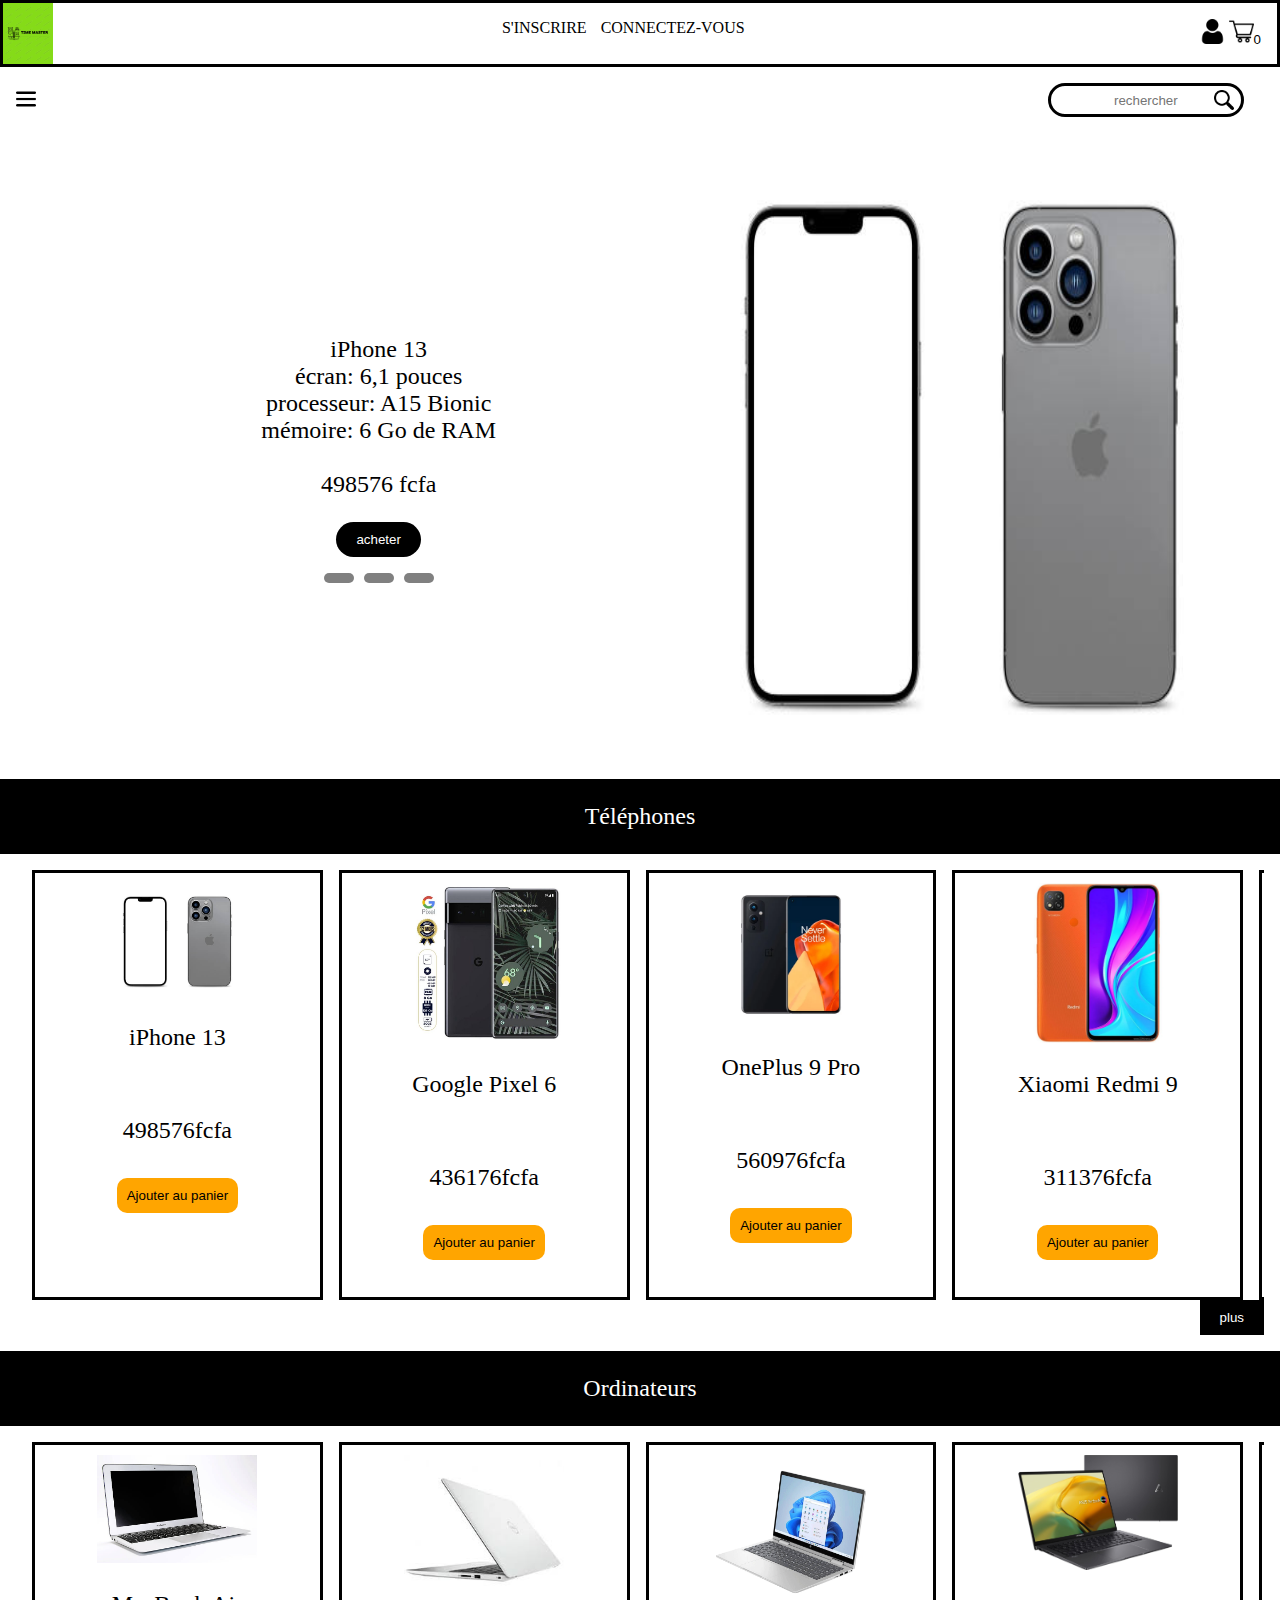
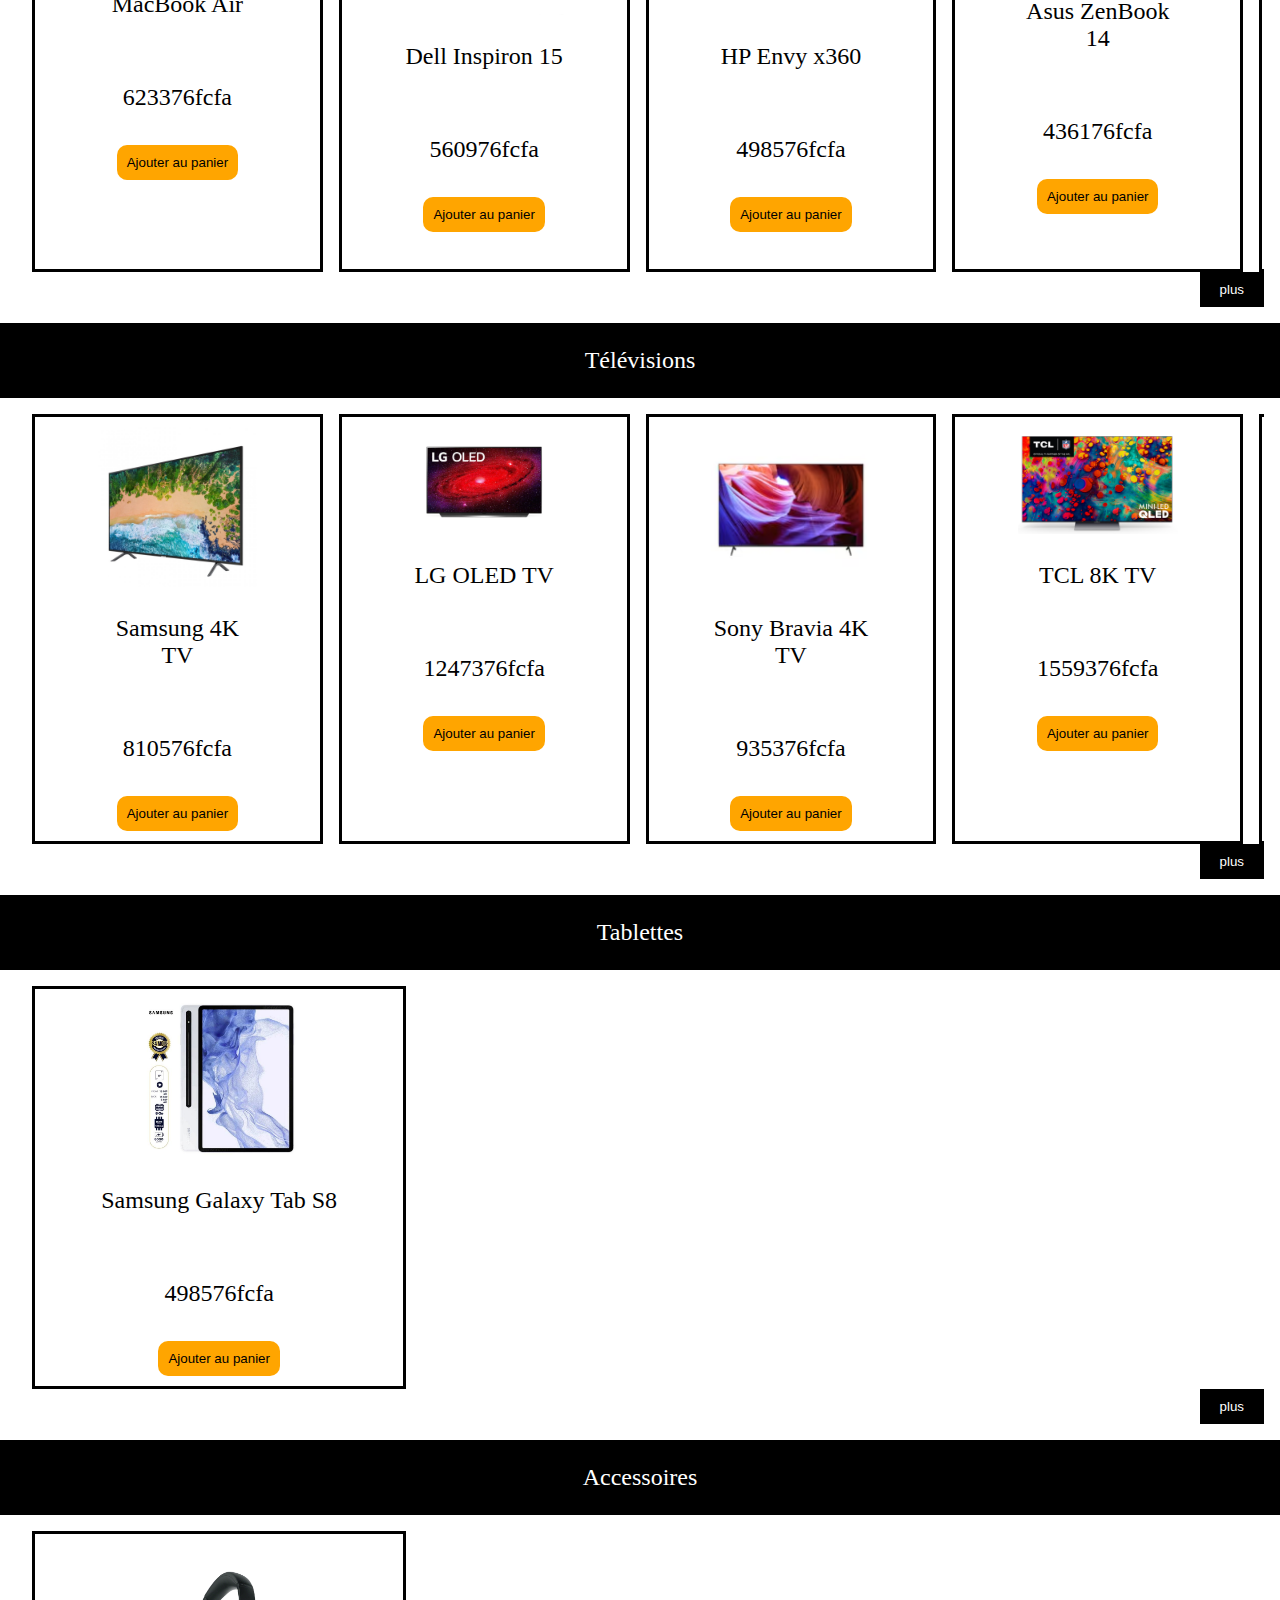
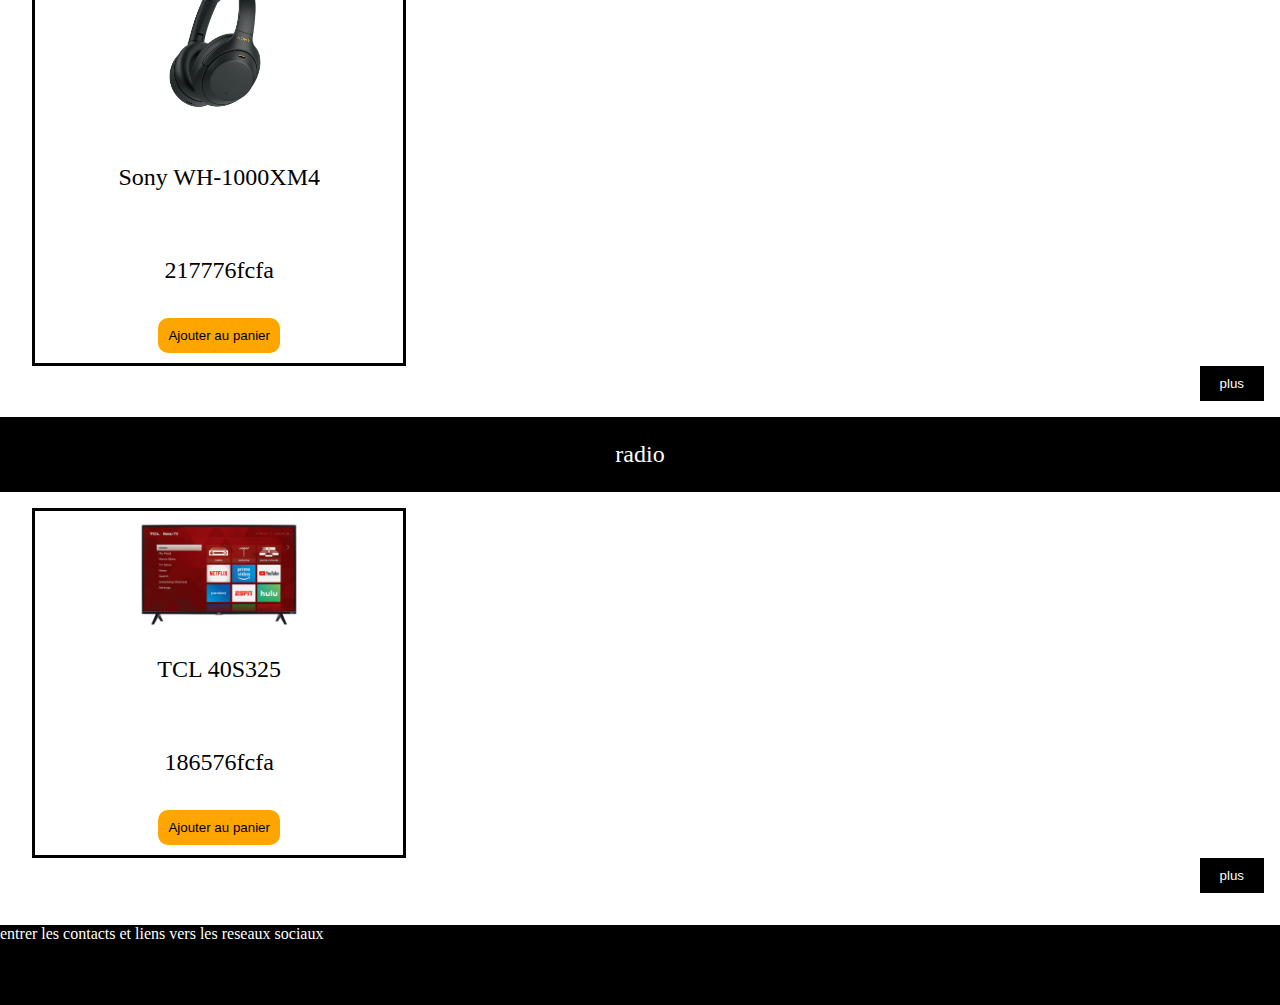
==== index.html @ 506ebc3c "initial" ====
<!DOCTYPE html>
<html lang="fr">
<head>
    <meta charset="UTF-8">
    <meta name="viewport" content="width=device-width, initial-scale=1.0">
     
    <link rel="stylesheet" href="style.css">
    <link rel="shortcut icon" href="/image/icon/petit logo.png" type="image/x-icon">
    
    <title>Accueil</title>

</head>
<body>
    <header>
        <span><a href="index.html"><img src="image/icon/petit logo.png" alt="logo"></a></span>
        <div><a href="page d'inscription/pagedinscription.html">S'INSCRIRE</a>
              <a href="page de connexion/connexion.html">CONNECTEZ-VOUS</a>
             <div id="user-data"></div>  
        </div>
        <div>
             <button onclick="login()"><img src="/image/icon/utilisateur.png" alt="user"></button>
             <button ><img src="/image/icon/panier.png" alt="panier"><span id="panier"></span></button>
        </div>
    </header>
    <main>
        <div class="tri">
        <button><img src="/image/icon/menu.png" alt="menu" onclick="fillMenu()" id="menu-icon"></button>
        <div class="barreDeRecherche"><input type="text" placeholder="rechercher"  id="rechercher"><img src="image/icon/loupe.png" alt="rechercher" onclick="ResultatRecherche()"></div>
      </div>
        <div class="menu" id="menu">
           <!-- <ul>
            <li></li>
           </ul> -->
        </div>
       
        <div  id="best-product">
          <div id="product">
            <span id="description"></span>
            <!-- <p>nom<br>description<br><span class="prix">prix</span></p> -->
            <button class="acheter">acheter</button>
            <div class="nav-button"><button class="change" id="2"></button><button class="change" id="0"></button><button class="change" id="1"></button></div>
          </div>
          <!-- <div class="image">
               
          </div>  -->
        </div>
        <div class="categorie" id="categorie">
            <!-- <p>categorie1</p>
          <div class="categoriei">
           <div class="produits">
            <div class="produit"><p>nom <br>prix</p></div>
            <div class="produit"><p>nom <br>prix</p></div>
            <div class="produit"><p>nom <br>prix</p></div>
            <div class="produit"><p>nom <br>prix</p></div>
           </div>
            <button class="plus">plus</button>
          </div> -->
        </div>
        <footer>
            entrer les contacts et liens vers les reseaux sociaux
        </footer>
    </main>
    <script src="script.js"></script>
</body>
</html>
---- style.css ----
*{
    padding: 0;
    margin: 0;
    box-sizing: border-box;
}

header{
    display: flex;
    flex-direction: row;
    justify-content: space-between;
    border: black solid;
    /* padding: 1em; */
}
header img{
    width: 50px;
    height: 100%;
}
header div{
    padding: 1em;
}
header div button img{
    width: 25px;
}
header div button{
    background-color: white;
    border: none;
}
header div a{
    padding-left: 10px;
    color: black;
    text-decoration: none;
}
.tri{
    display: flex;
    justify-content: space-between;
    padding: 1em;
}
.tri input{
    border: black solid; 
    border-radius: 50px ;
    padding: 0.5em;
    text-align: center;
}
 
.tri button img{
    width: 20px;
}
.tri button{
    background-color: white;
    border: none;
}
#user-data{
    font-size: 12px;
    font-weight: bold;
    display: none;
    border: black solid;
    border-radius: 20px;
    background-color: white;
    position: absolute;
    right: 70px;
    z-index: 1;
    padding: 10px;
}
#user-data span{
  padding: 0 10px;
}
.barreDeRecherche{
 
  border-radius: 50px;
}
.barreDeRecherche img{
    width: 20px;
   position: relative;
   top: 5px;
   right: 30px;
}
.menu{
    background-color: white; 
    position: absolute;
    padding: 0.5em 1em;
    border: black solid;
    width: 15em;
     z-index: 1; 
    display: none; 
}
li{
    padding: 0.5em 0;
    border-bottom:black solid ;
    list-style: none;
}
li button{
    border: none;
    background-color: white;
}
#best-product{
    font-size: 1.5em;
    text-align: center;
    height: 70vh;
    display: flex;
    flex-direction: row;
    justify-content: right;
    align-items: center;
}
#best-product p{
  padding: 1em  ;
}

.acheter{
    border-radius: 20px;
    padding: 10px 20px;
    border: none;
    background-color: black;
    color: white;
}
#best-product .change{
    margin: 0 5px;
    padding: 5px 15px;
    border-radius: 20px;
    border: none;
    background-color: gray;
}
.image{
    width: 50%;
    margin-left: 5em;
}
.image img{
   height: 70vh;
   width: 100%;
}
.categorie{
    padding: 1em 0;
    text-align: center;
}
.categorie p{
    color: white;
    padding: 1em 0;
    background-color: black;
    font-size: 24px;
}
.produit p{
    color: black;
    background-color: white;
}
.categoriei{
    padding: 1em;
    text-align: right;
}
.produit{
    border: black solid;
    width: 30%;
   text-align: center;
  padding: 10px 5%;
   margin-left: 1em;
}
.produit button{
    padding: 10px; 
    border-radius: 10px;
    border: none;
    background-color: orange;
    margin-top: 10px;
}
.produit img{
    width: 10em;
}
.produits{
    display: flex;
    justify-content: space-between;
    overflow: hidden;
}
.plus{
    padding: 10px 20px;
    border: none;
    background-color: black;
    color: white;
}
footer{
    background-color: black ;
    color: white;
    height: 5em;
}
@media screen and (max-width:960px) {
    .produit{
        width: 100em;
        margin-left: 2em;
        margin-right: 0;
        padding: 5em 4em;
    }
    .produits{
        display: flex;
        justify-content: space-between;
        overflow: scroll;
    }
    #best-product{
        display: none;
    }
    #user-data{
        height: 10em;
        width: 20em;
        position: absolute;
        top: 50px;
        right: 0;
        z-index: 1;
        margin-right: 20px;
    }
    header{
        font-size: 10px;
    }
   
}
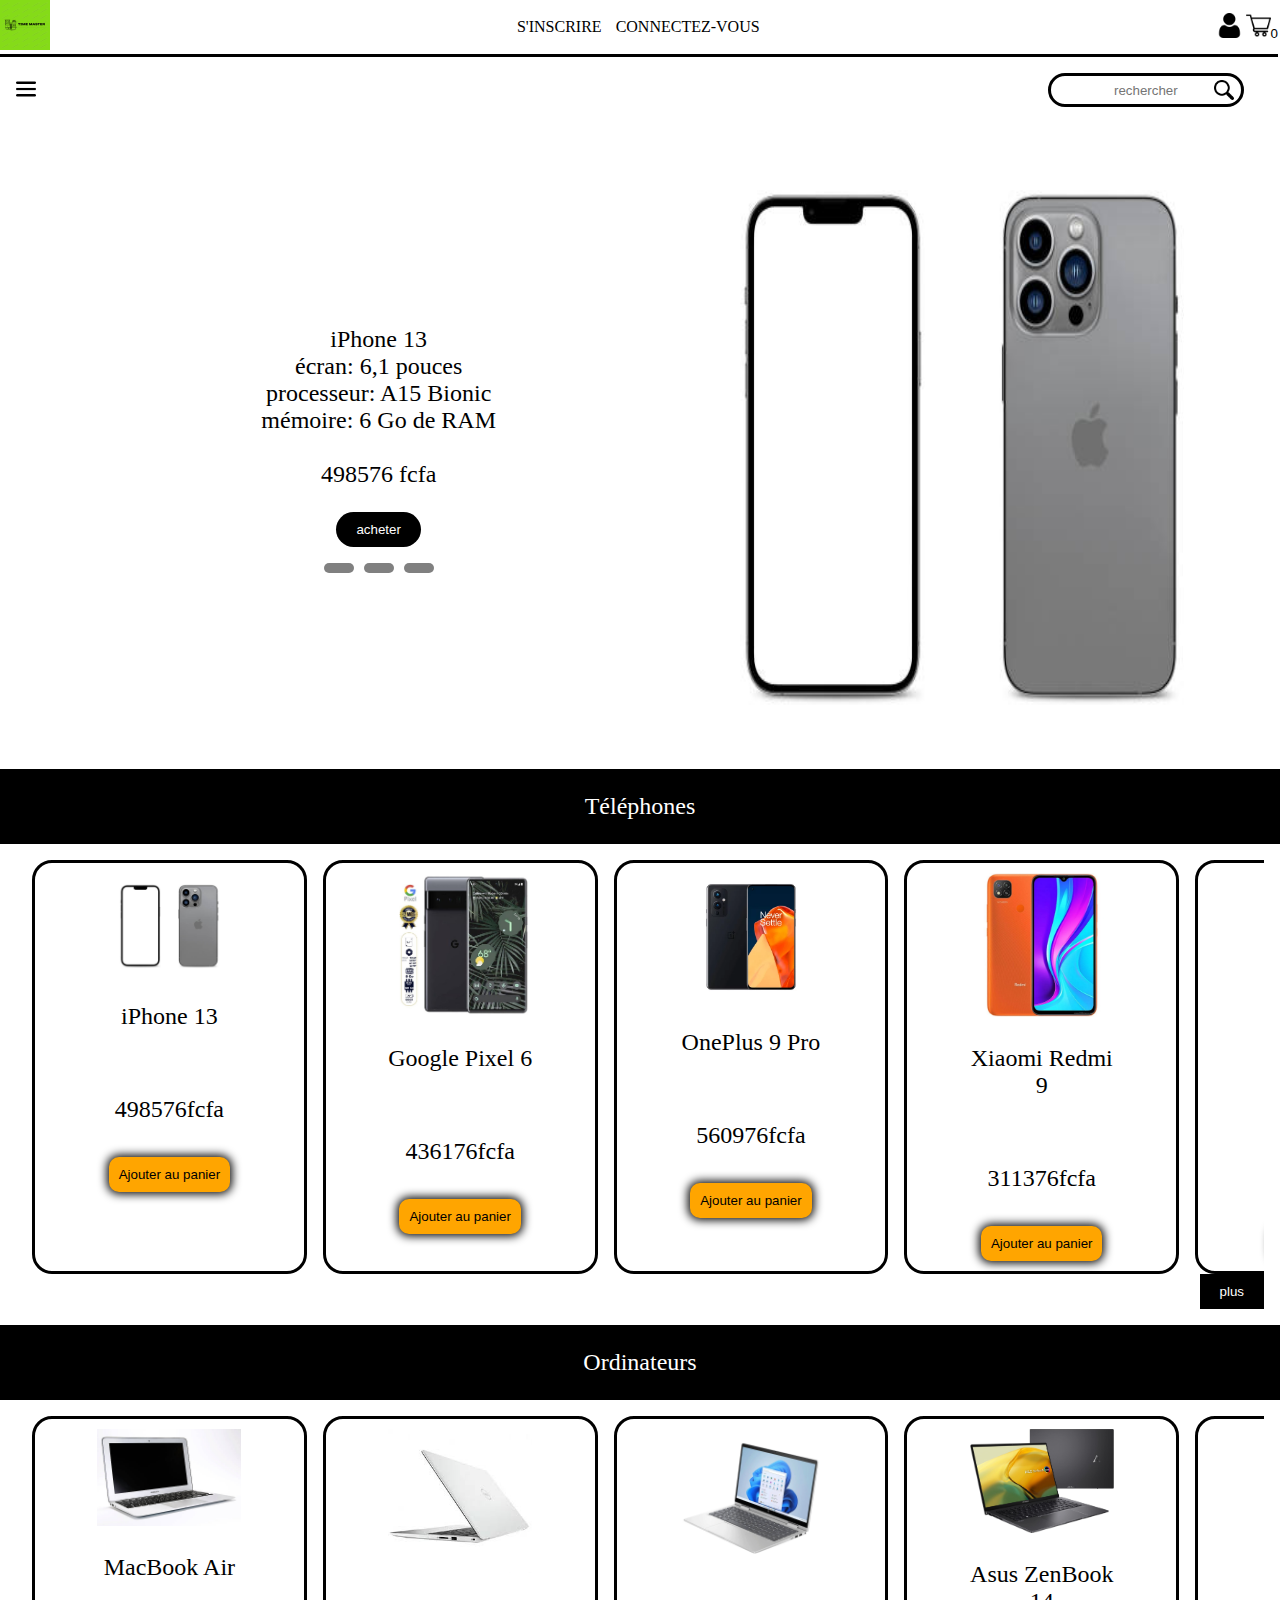
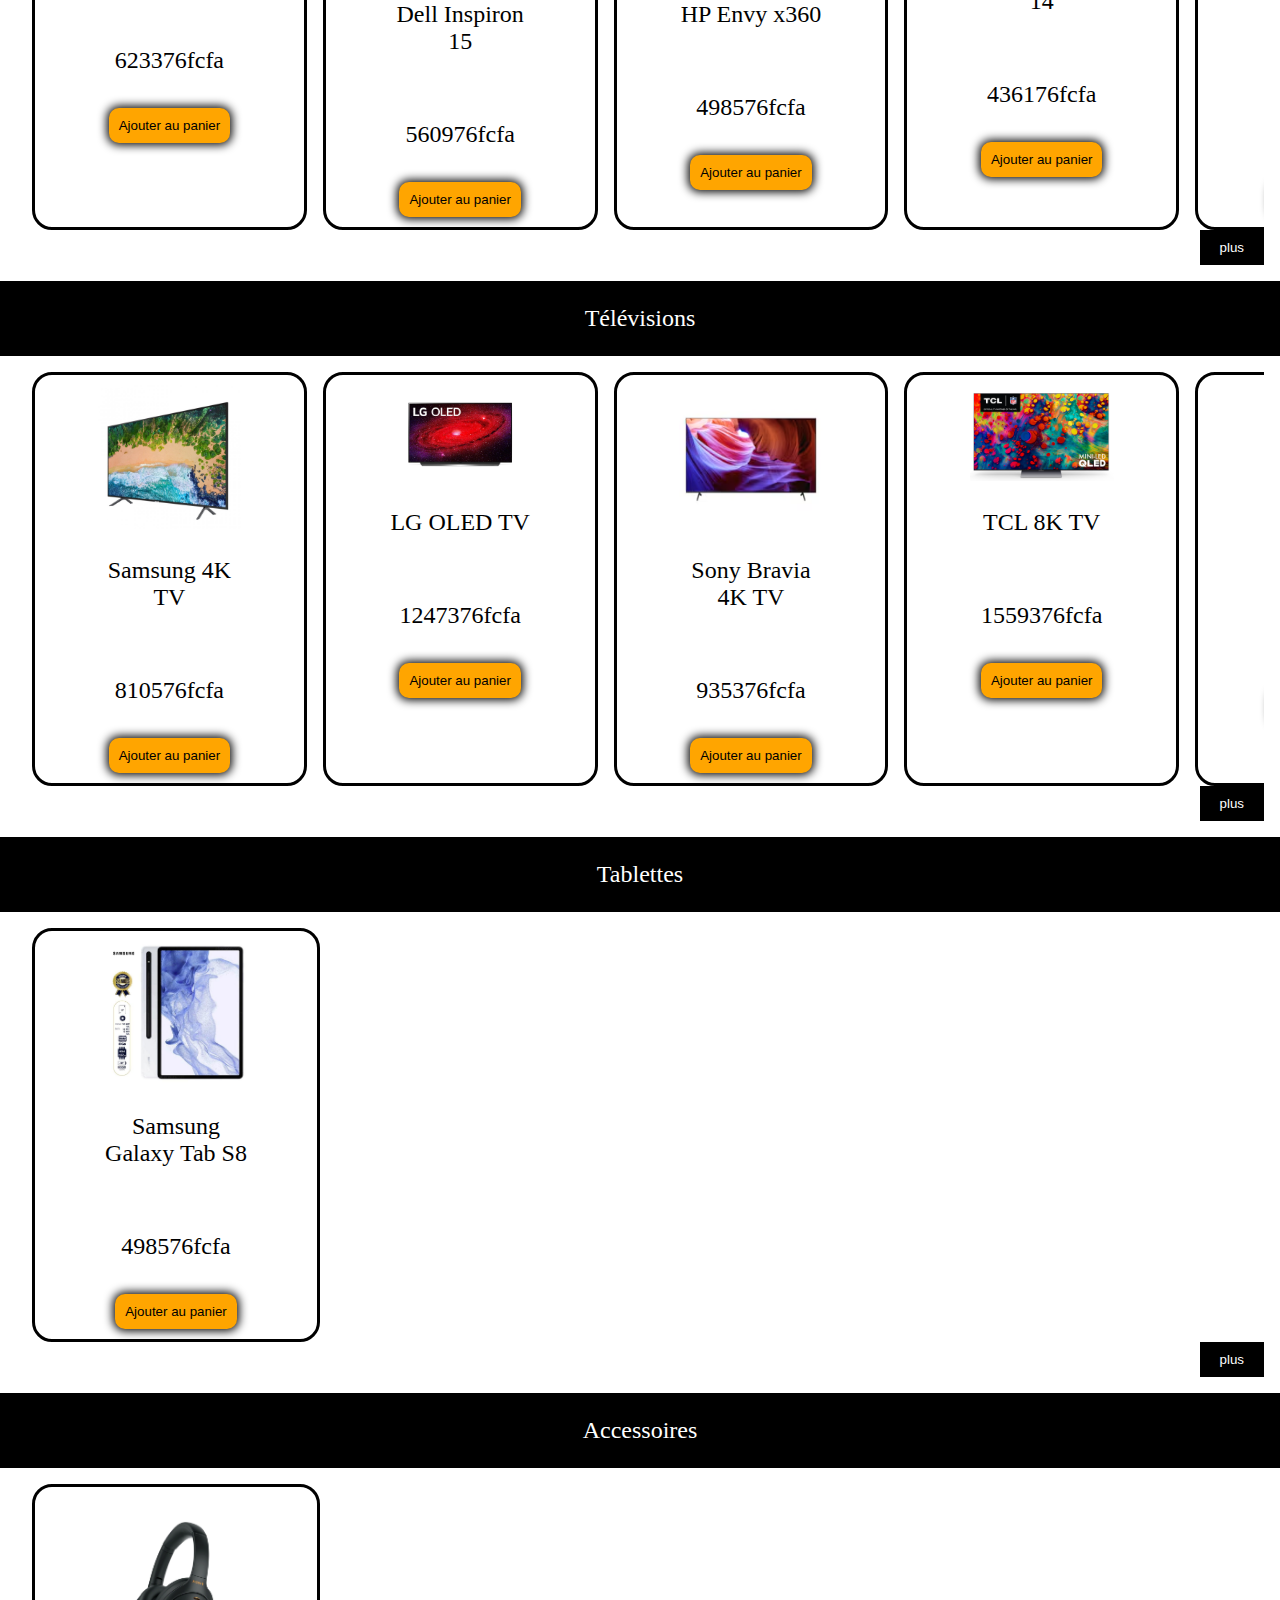
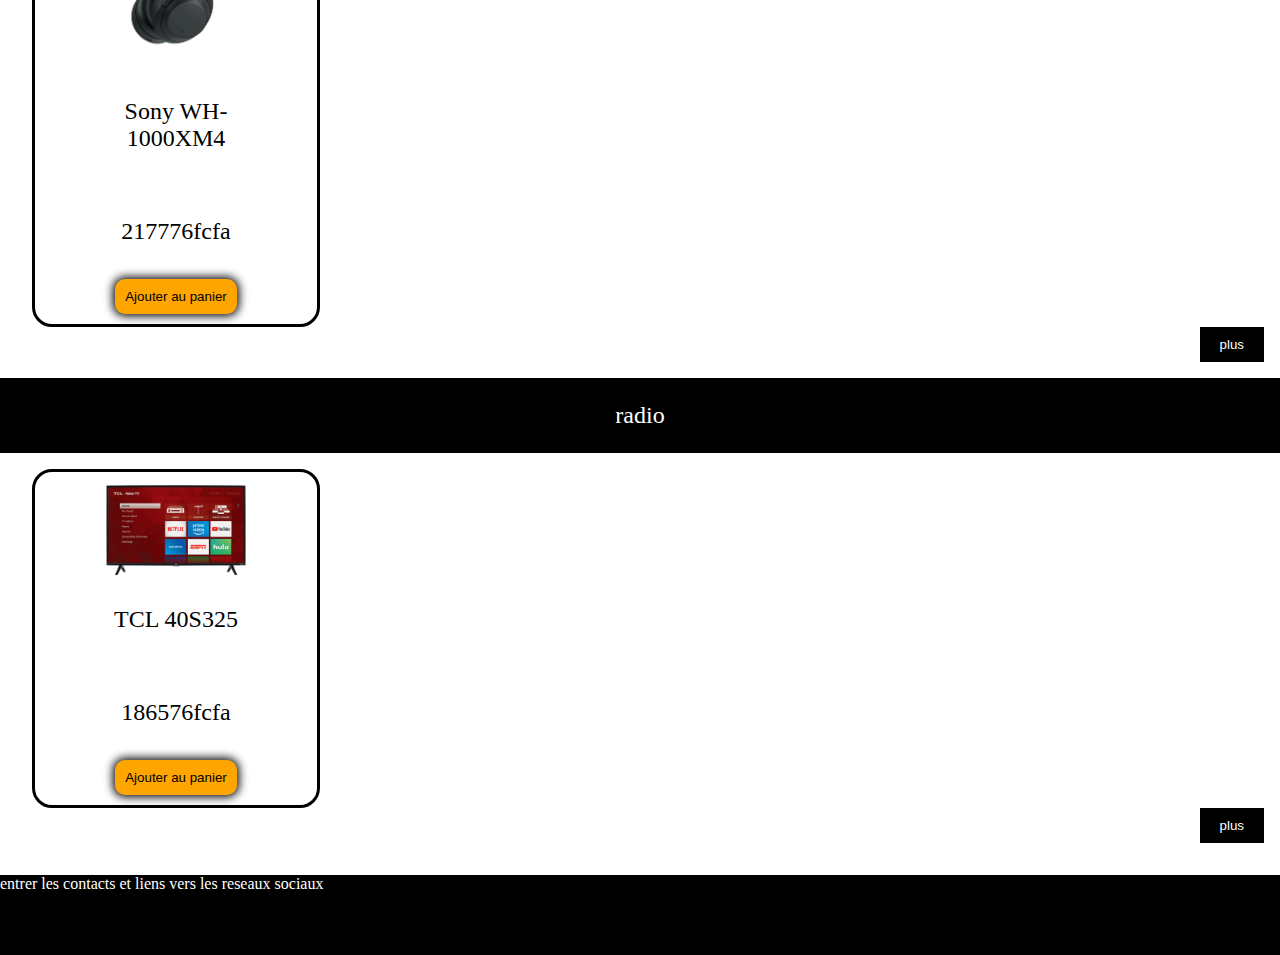
==== commit d4d6a4ce: "updates" ====
--- a/index.html
+++ b/index.html
@@ -12,15 +12,17 @@
 </head>
 <body>
     <header>
-        <span><a href="index.html"><img src="image/icon/petit logo.png" alt="logo"></a></span>
-        <div><a href="page d'inscription/pagedinscription.html">S'INSCRIRE</a>
+       <nav>
+        <li><a href="index.html"><img src="image/icon/petit logo.png" alt="logo"></a></li>
+        <li><a href="page d'inscription/pagedinscription.html">S'INSCRIRE</a>
               <a href="page de connexion/connexion.html">CONNECTEZ-VOUS</a>
              <div id="user-data"></div>  
-        </div>
-        <div>
+        </li>
+        <li>
              <button onclick="login()"><img src="/image/icon/utilisateur.png" alt="user"></button>
-             <button ><img src="/image/icon/panier.png" alt="panier"><span id="panier"></span></button>
-        </div>
+             <button onclick="paniers()" ><img src="/image/icon/panier.png" alt="panier"><span id="panier"></span></button>
+        </li>
+       </nav>
     </header>
     <main>
         <div class="tri">
--- a/style.css
+++ b/style.css
@@ -4,28 +4,32 @@
     box-sizing: border-box;
 }
 
-header{
+nav{
     display: flex;
     flex-direction: row;
     justify-content: space-between;
-    border: black solid;
+    align-items: center;
+     border: black solid;  
+     border-top: 0;
+     border-left: 0;
+     border-right: 0;
+     margin-right: 2px;
+     list-style: none;
     /* padding: 1em; */
 }
-header img{
+nav li img{
     width: 50px;
     height: 100%;
 }
-header div{
-    padding: 1em;
-}
-header div button img{
+
+nav li button img{
     width: 25px;
 }
-header div button{
-    background-color: white;
-    border: none;
-}
-header div a{
+nav li button{
+    background-color: white;
+    border: none;
+}
+nav li+li a{
     padding-left: 10px;
     color: black;
     text-decoration: none;
@@ -83,12 +87,12 @@
      z-index: 1; 
     display: none; 
 }
-li{
+.menu li{
     padding: 0.5em 0;
     border-bottom:black solid ;
     list-style: none;
 }
-li button{
+.menu li button{
     border: none;
     background-color: white;
 }
@@ -146,21 +150,25 @@
     text-align: right;
 }
 .produit{
+    padding:  10px 5%;
+    background-color: white;
     border: black solid;
+    max-width: 18em;
     width: 30%;
-   text-align: center;
-  padding: 10px 5%;
+   text-align: center; 
    margin-left: 1em;
+   border-radius: 20px;
 }
 .produit button{
     padding: 10px; 
     border-radius: 10px;
     border: none;
     background-color: orange;
+    box-shadow: 0 0 10px 2px black;
     margin-top: 10px;
 }
 .produit img{
-    width: 10em;
+    width: 9em;
 }
 .produits{
     display: flex;
@@ -180,10 +188,12 @@
 }
 @media screen and (max-width:960px) {
     .produit{
+        padding: 0 0;
         width: 100em;
         margin-left: 2em;
         margin-right: 0;
         padding: 5em 4em;
+        height: 33em;
     }
     .produits{
         display: flex;
@@ -206,4 +216,8 @@
         font-size: 10px;
     }
    
+}
+button:active{
+    opacity: 0.7;
+    background-color: darkgray;
 }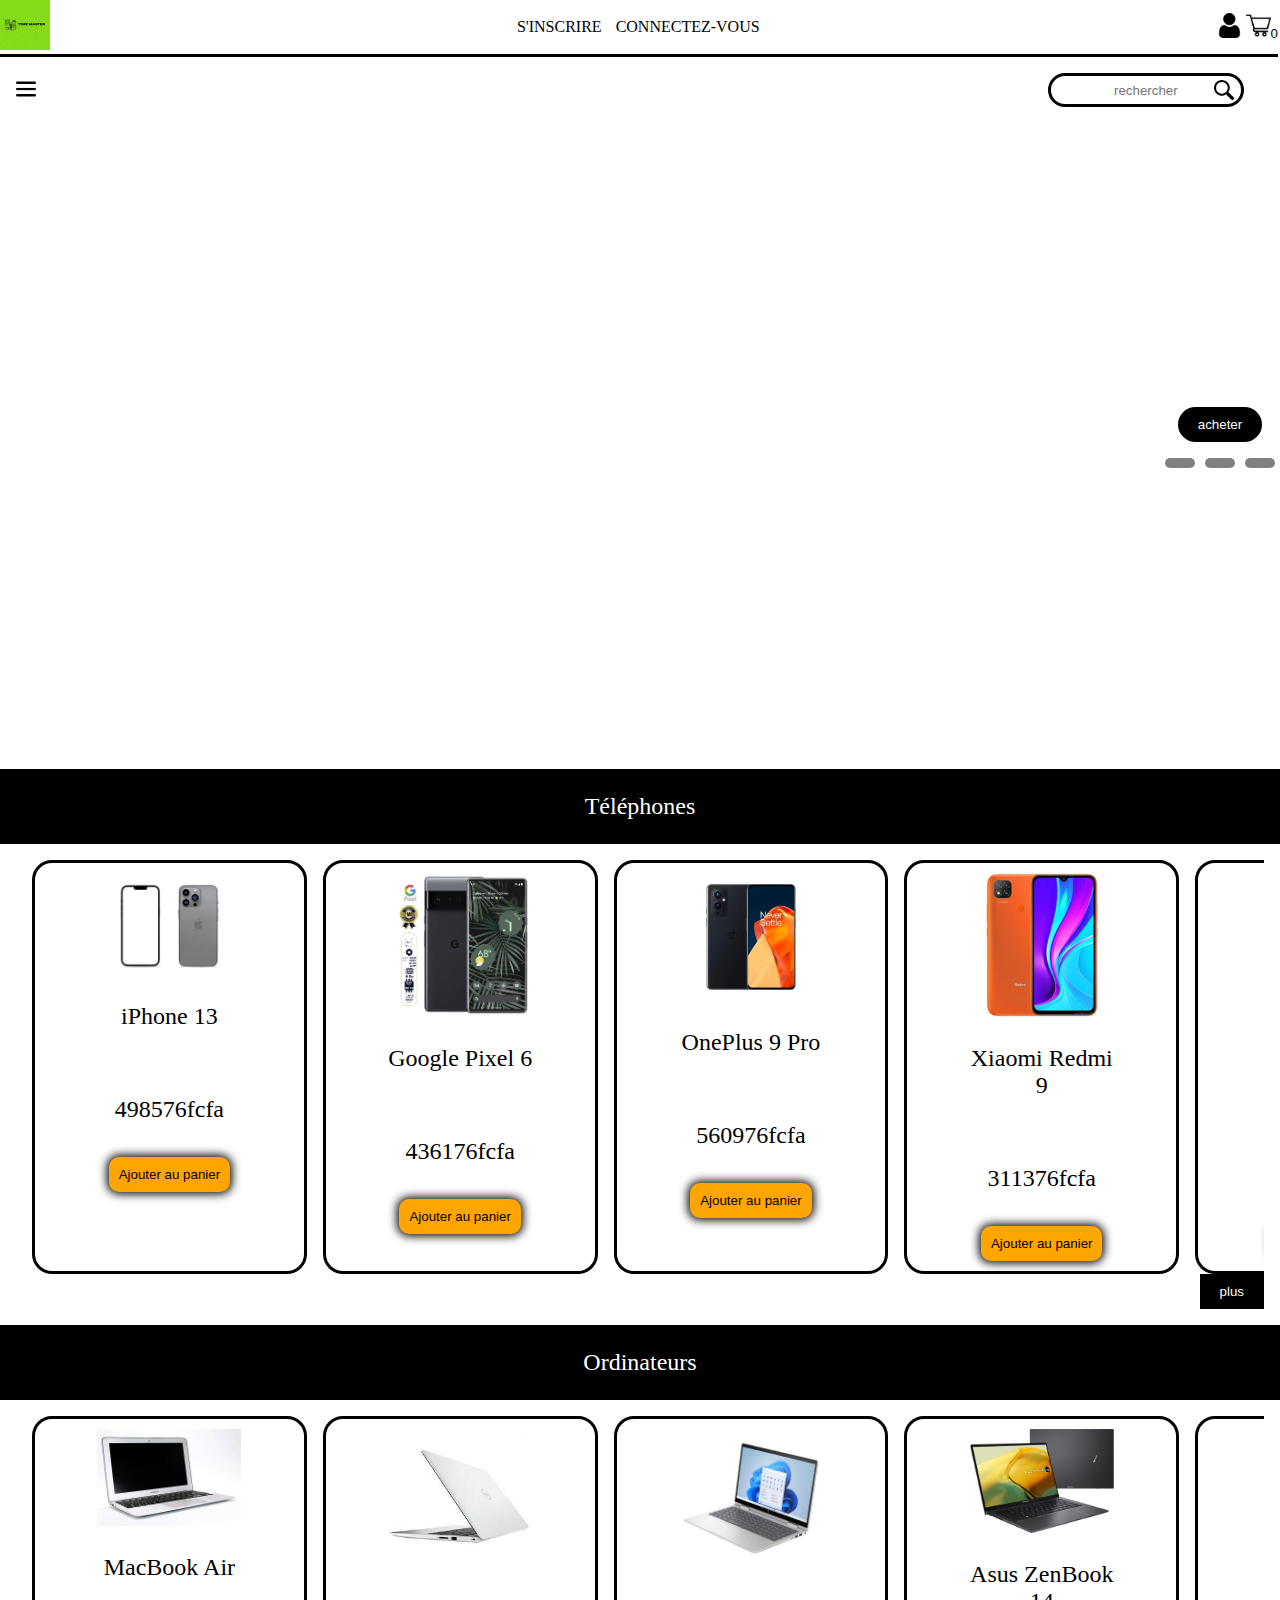
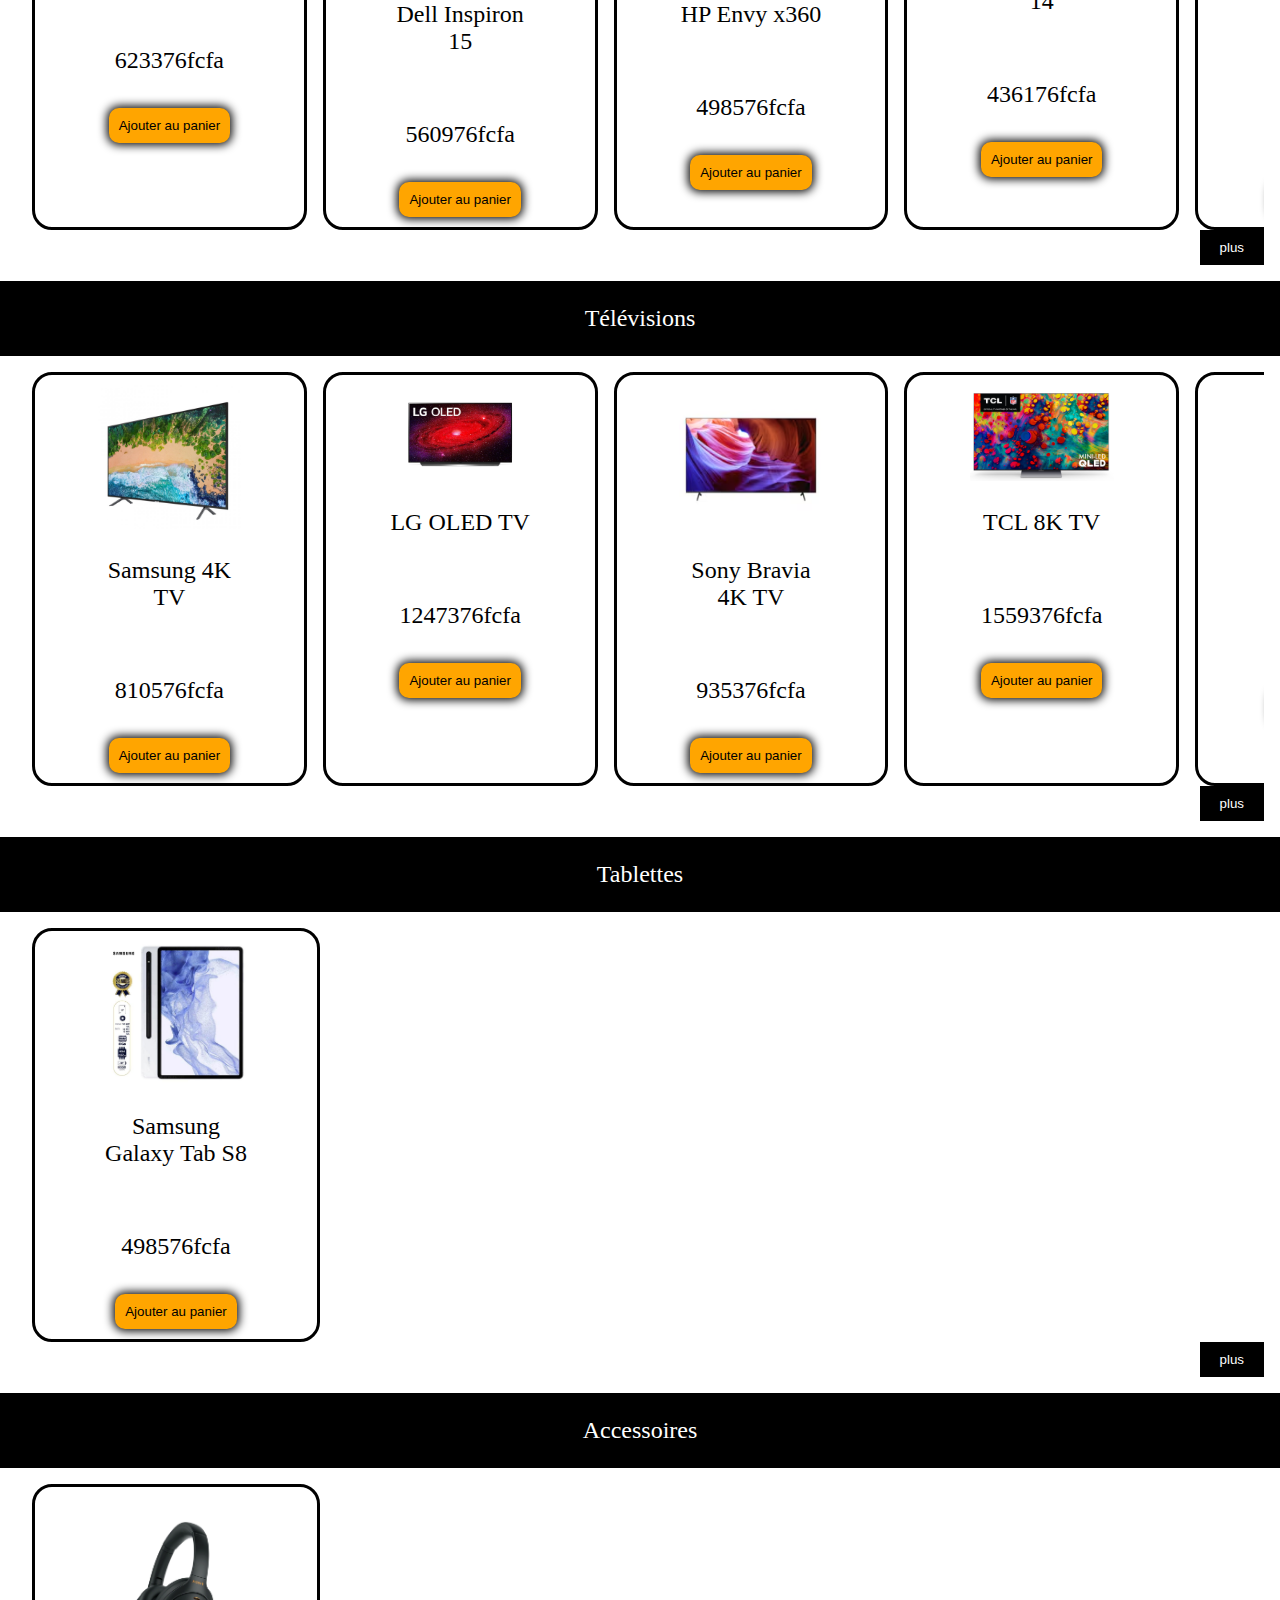
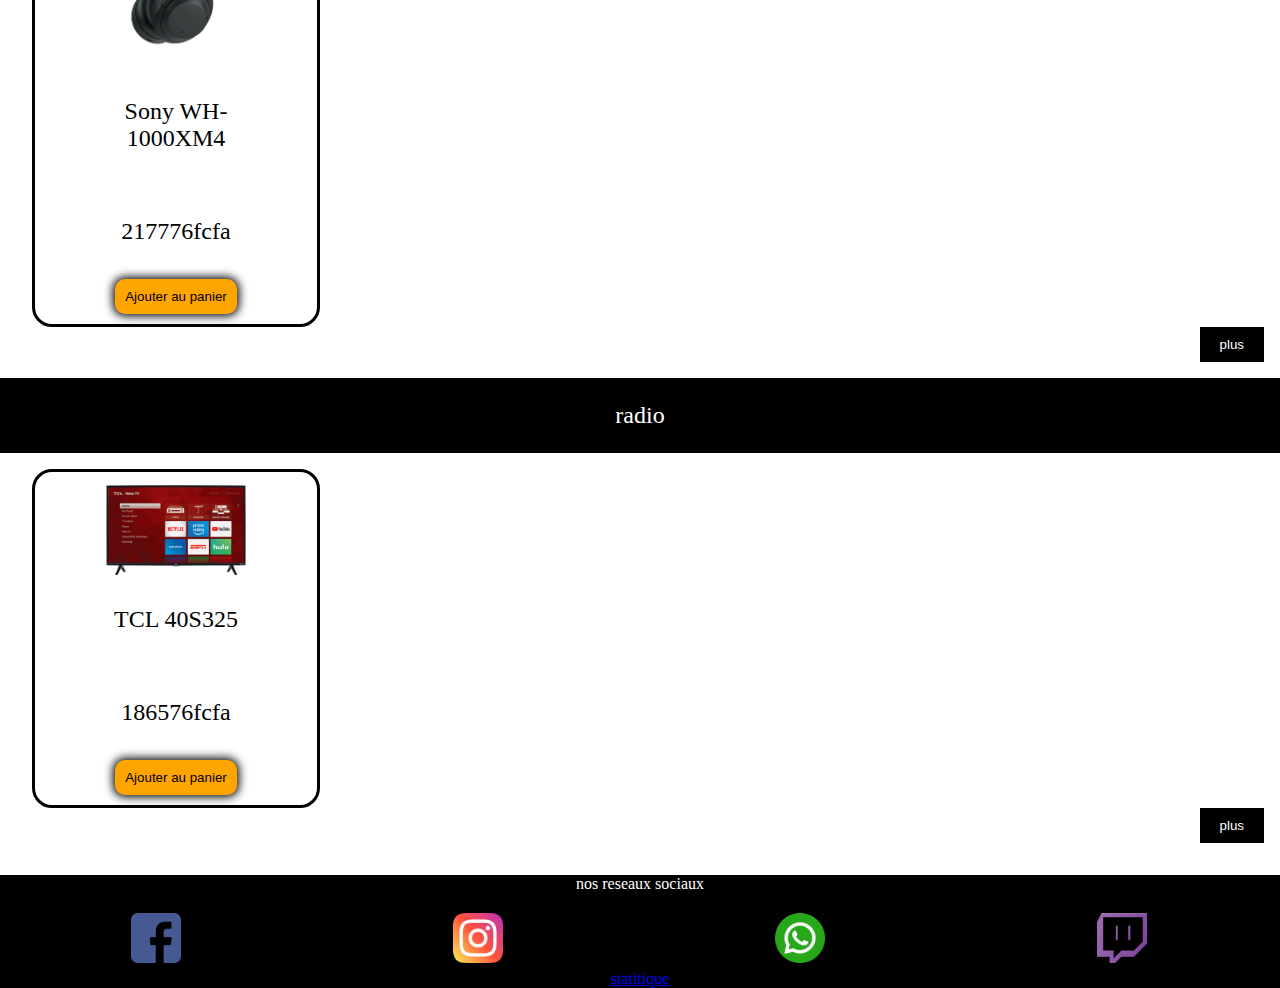
==== commit 451ab5b6: "updates 2" ====
--- a/index.html
+++ b/index.html
@@ -59,7 +59,14 @@
           </div> -->
         </div>
         <footer>
-            entrer les contacts et liens vers les reseaux sociaux
+          <p>nos reseaux sociaux</p>
+           <nav>
+            <li><a href="https://facebook.com/"><img src="../image/icon/facebook.png" alt="facebook" ></a></li>
+            <li><a href="https://instagram.com/"><img src="../image/icon/instagram.png" alt="instagram" ></a></li>
+            <li><a href="https://web.whatsapp.com/"><img src="../image/icon/whatsapp.png" alt="whatsapp" ></a></li>
+            <li><a href="https://twitter.com/"><img src="../image/icon/sociale.png" alt="twitter" ></a></li>
+           </nav>
+           <p><a href="../dashboard/dashboard.html">statitique</a></p>
         </footer>
     </main>
     <script src="script.js"></script>
--- a/style.css
+++ b/style.css
@@ -184,7 +184,13 @@
 footer{
     background-color: black ;
     color: white;
-    height: 5em;
+    text-align: center;
+}
+footer nav{
+    display: flex;
+    flex-direction: row;
+    justify-content: space-around;
+    padding-top: 20px;
 }
 @media screen and (max-width:960px) {
     .produit{
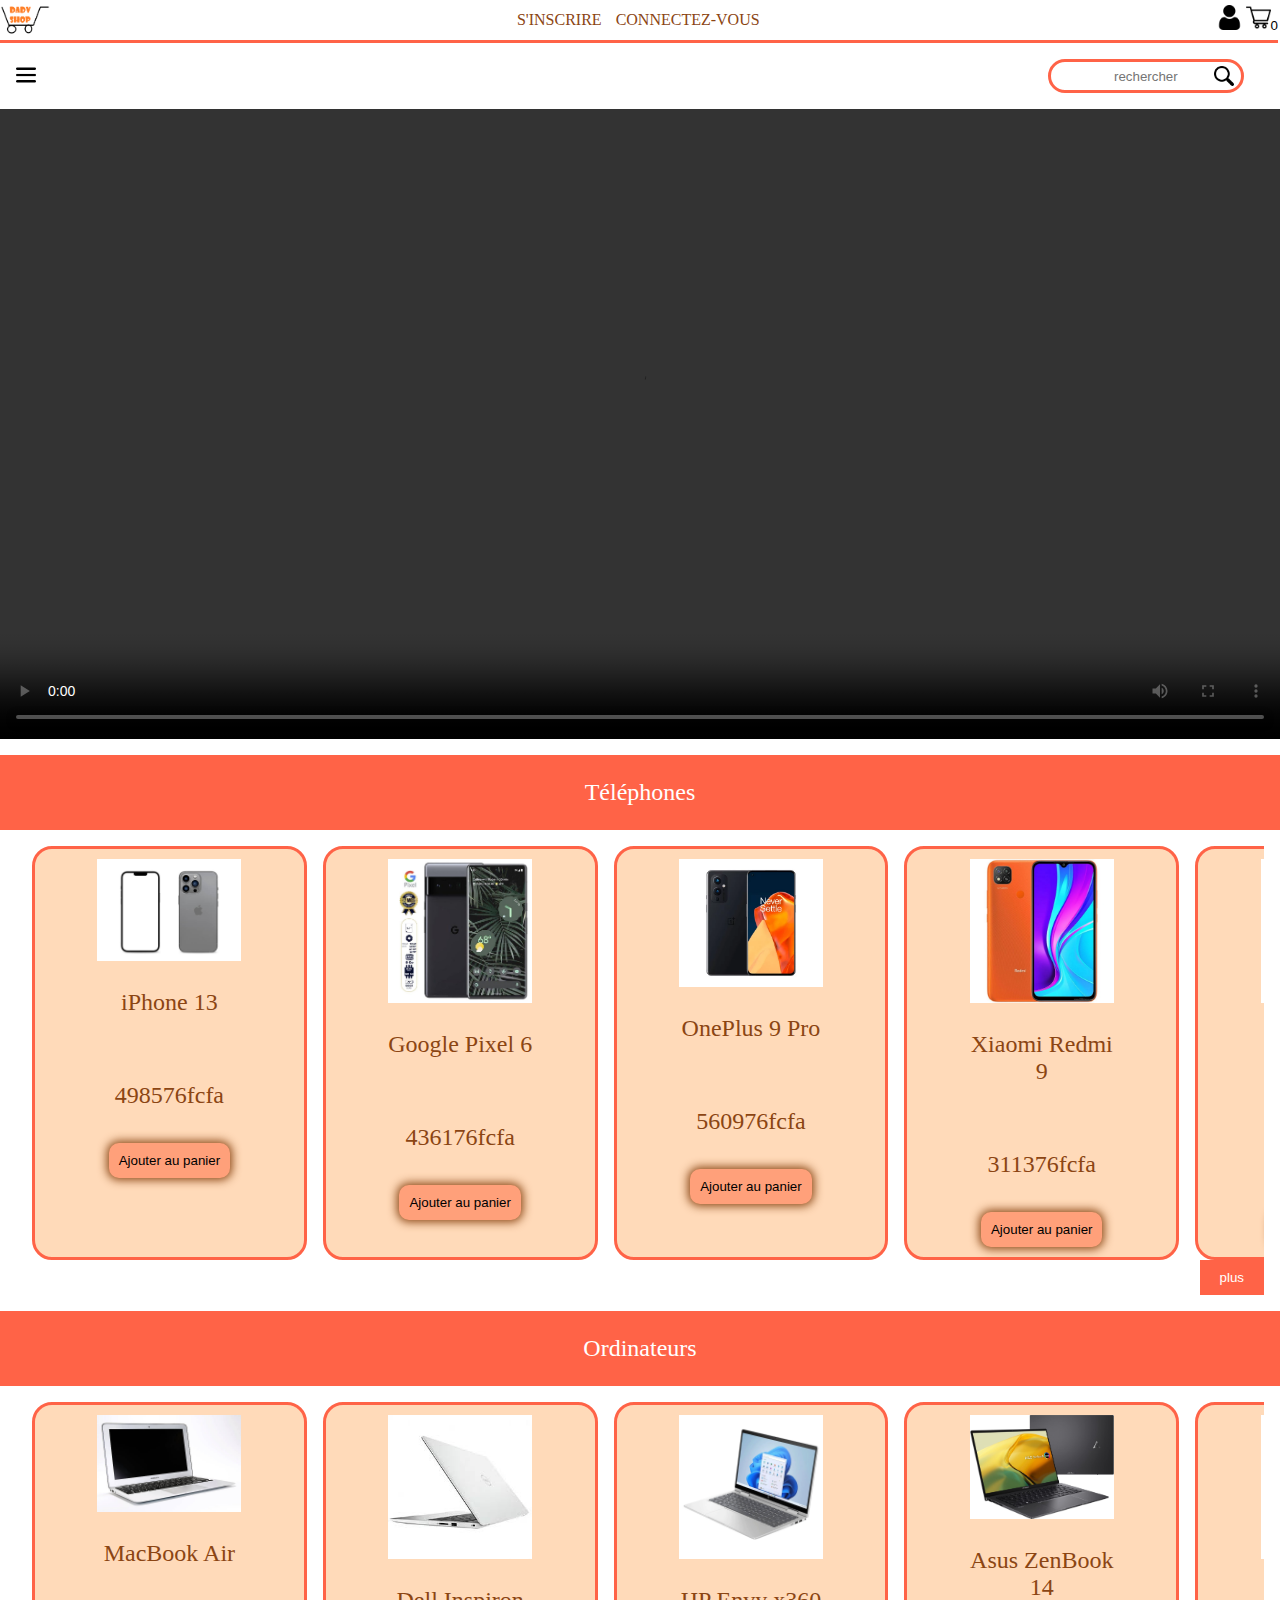
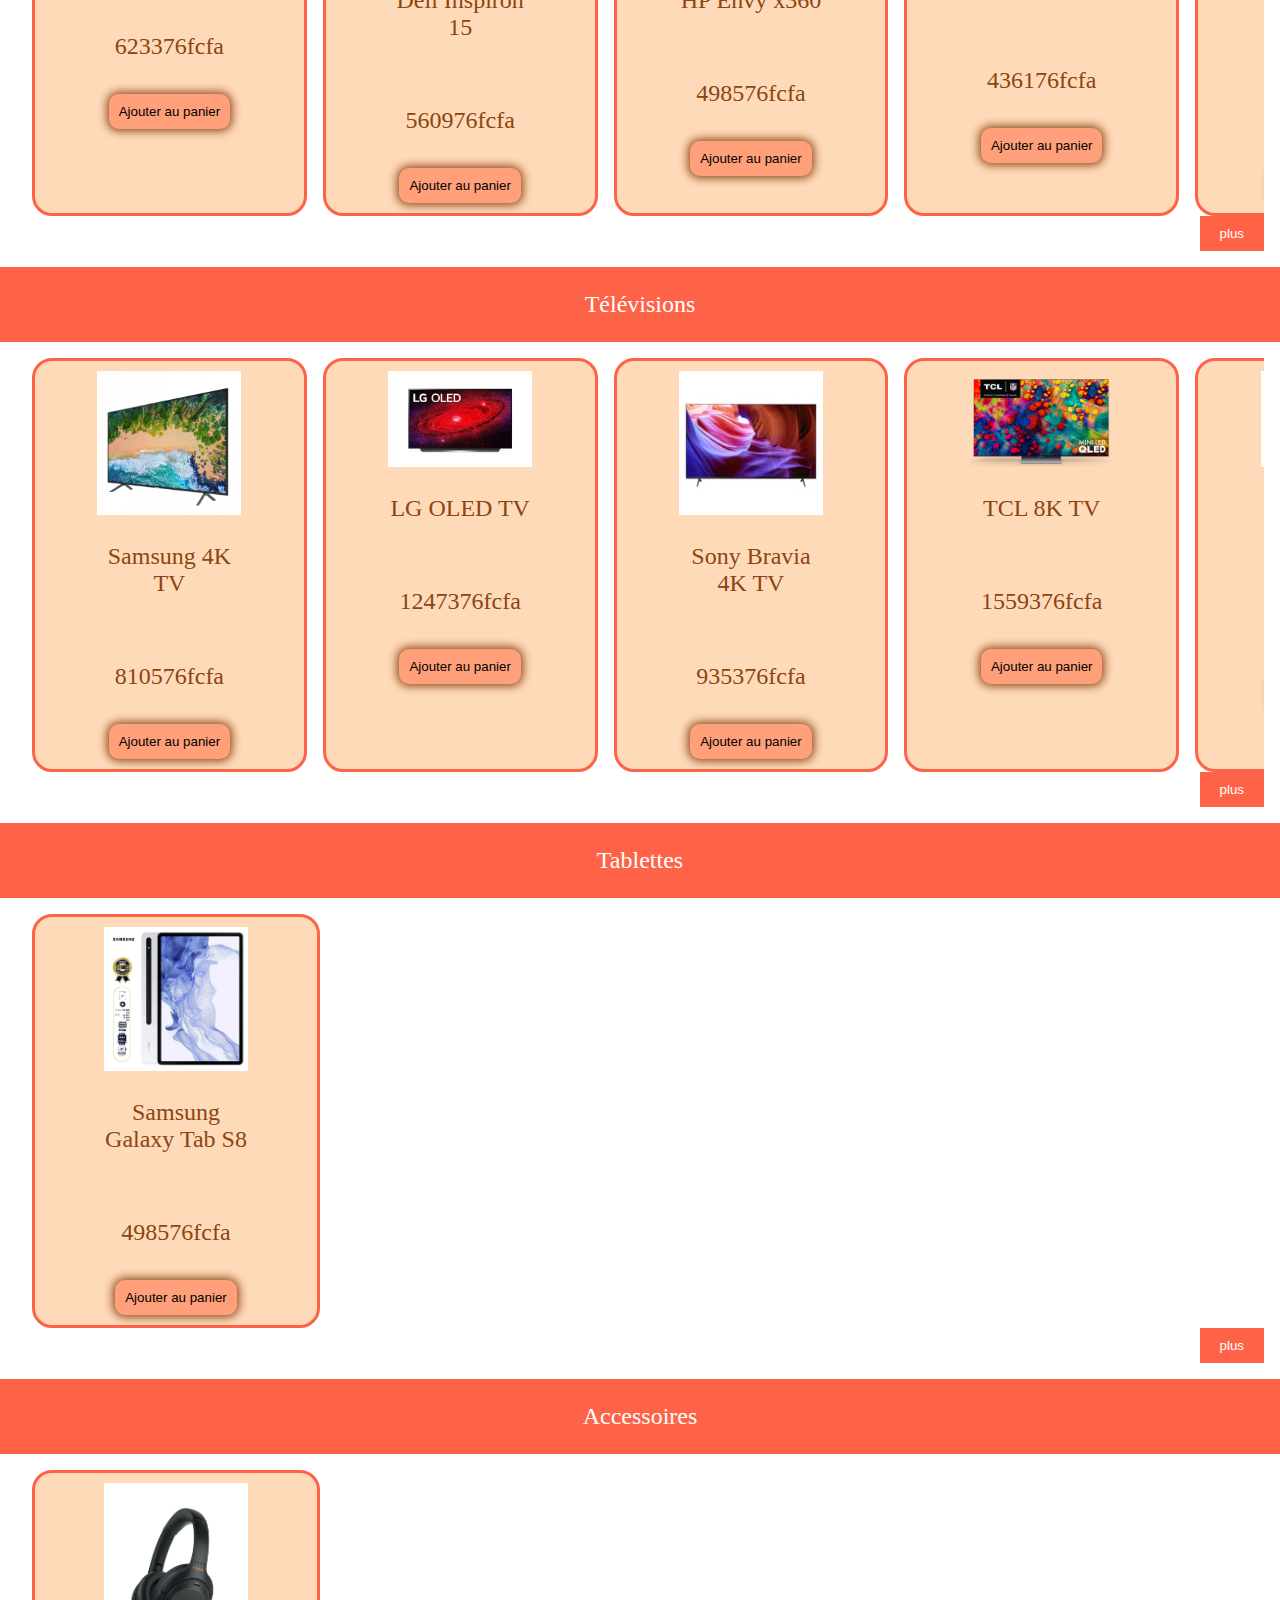
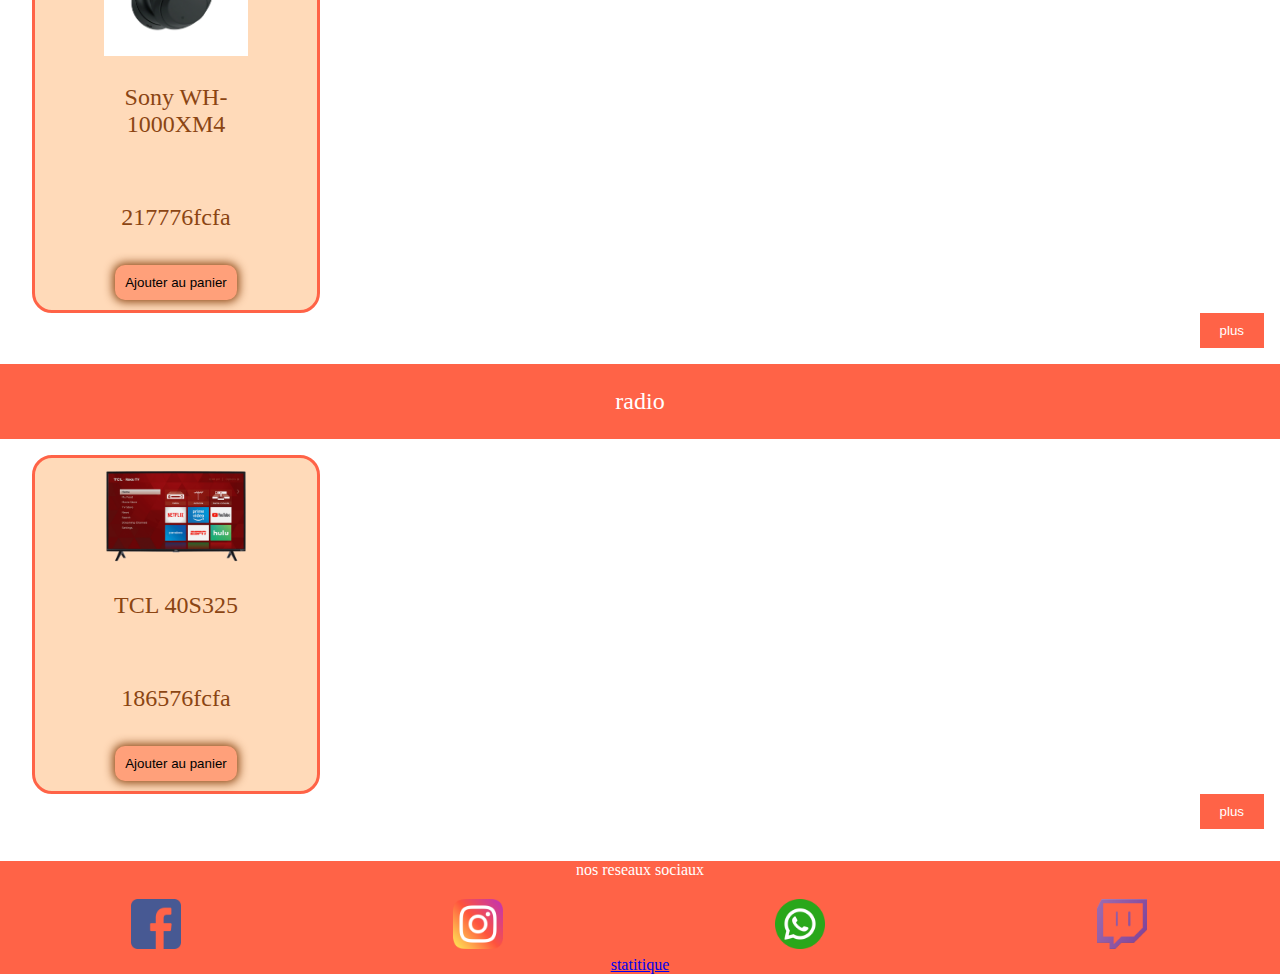
==== commit 31c1aa09: "updates 3" ====
--- a/index.html
+++ b/index.html
@@ -25,17 +25,17 @@
        </nav>
     </header>
     <main>
-        <div class="tri">
+        <section class="tri">
         <button><img src="/image/icon/menu.png" alt="menu" onclick="fillMenu()" id="menu-icon"></button>
         <div class="barreDeRecherche"><input type="text" placeholder="rechercher"  id="rechercher"><img src="image/icon/loupe.png" alt="rechercher" onclick="ResultatRecherche()"></div>
-      </div>
-        <div class="menu" id="menu">
+        </section>
+        <section class="menu" id="menu">
            <!-- <ul>
             <li></li>
            </ul> -->
-        </div>
+          </section>
        
-        <div  id="best-product">
+        <section id="best-product">
           <div id="product">
             <span id="description"></span>
             <!-- <p>nom<br>description<br><span class="prix">prix</span></p> -->
@@ -45,8 +45,8 @@
           <!-- <div class="image">
                
           </div>  -->
-        </div>
-        <div class="categorie" id="categorie">
+        </section>
+        <section class="categorie" id="categorie">
             <!-- <p>categorie1</p>
           <div class="categoriei">
            <div class="produits">
@@ -57,14 +57,14 @@
            </div>
             <button class="plus">plus</button>
           </div> -->
-        </div>
+        </section>
         <footer>
           <p>nos reseaux sociaux</p>
            <nav>
             <li><a href="https://facebook.com/"><img src="../image/icon/facebook.png" alt="facebook" ></a></li>
             <li><a href="https://instagram.com/"><img src="../image/icon/instagram.png" alt="instagram" ></a></li>
             <li><a href="https://web.whatsapp.com/"><img src="../image/icon/whatsapp.png" alt="whatsapp" ></a></li>
-            <li><a href="https://twitter.com/"><img src="../image/icon/sociale.png" alt="twitter" ></a></li>
+            <li><a href="https://twitch.com/"><img src="../image/icon/sociale.png" alt="twitter" ></a></li>
            </nav>
            <p><a href="../dashboard/dashboard.html">statitique</a></p>
         </footer>
--- a/style.css
+++ b/style.css
@@ -9,12 +9,12 @@
     flex-direction: row;
     justify-content: space-between;
     align-items: center;
-     border: black solid;  
-     border-top: 0;
-     border-left: 0;
-     border-right: 0;
-     margin-right: 2px;
-     list-style: none;
+    border: #FF6347 solid;  
+    border-top: 0;
+    border-left: 0;
+    border-right: 0;
+    margin-right: 2px;
+    list-style: none;
     /* padding: 1em; */
 }
 nav li img{
@@ -31,7 +31,7 @@
 }
 nav li+li a{
     padding-left: 10px;
-    color: black;
+    color: #8B4513;
     text-decoration: none;
 }
 .tri{
@@ -40,7 +40,7 @@
     padding: 1em;
 }
 .tri input{
-    border: black solid; 
+    border: #FF6347 solid; 
     border-radius: 50px ;
     padding: 0.5em;
     text-align: center;
@@ -57,9 +57,9 @@
     font-size: 12px;
     font-weight: bold;
     display: none;
-    border: black solid;
-    border-radius: 20px;
-    background-color: white;
+    border: #FF6347 solid;
+    border-radius: 20px;
+    background-color: #FFDAB9;
     position: absolute;
     right: 70px;
     z-index: 1;
@@ -69,32 +69,31 @@
   padding: 0 10px;
 }
 .barreDeRecherche{
- 
   border-radius: 50px;
 }
 .barreDeRecherche img{
     width: 20px;
-   position: relative;
-   top: 5px;
-   right: 30px;
+    position: relative;
+    top: 5px;
+    right: 30px;
 }
 .menu{
-    background-color: white; 
+    background-color: #FFDAB9; 
     position: absolute;
     padding: 0.5em 1em;
-    border: black solid;
+    border: #FF6347 solid;
     width: 15em;
-     z-index: 1; 
+    z-index: 1; 
     display: none; 
 }
 .menu li{
     padding: 0.5em 0;
-    border-bottom:black solid ;
+    border-bottom: #FF6347 solid;
     list-style: none;
 }
 .menu li button{
     border: none;
-    background-color: white;
+    background-color: #FFDAB9;
 }
 #best-product{
     font-size: 1.5em;
@@ -106,14 +105,19 @@
     align-items: center;
 }
 #best-product p{
-  padding: 1em  ;
+  padding: 1em;
+}
+
+video{
+    height: 70vh;
+    width: 100%;
 }
 
 .acheter{
     border-radius: 20px;
     padding: 10px 20px;
     border: none;
-    background-color: black;
+    background-color: #FF6347;
     color: white;
 }
 #best-product .change{
@@ -121,15 +125,15 @@
     padding: 5px 15px;
     border-radius: 20px;
     border: none;
-    background-color: gray;
+    background-color: #FFA07A;
 }
 .image{
     width: 50%;
     margin-left: 5em;
 }
 .image img{
-   height: 70vh;
-   width: 100%;
+    height: 70vh;
+    width: 100%;
 }
 .categorie{
     padding: 1em 0;
@@ -138,38 +142,41 @@
 .categorie p{
     color: white;
     padding: 1em 0;
-    background-color: black;
+    background-color: #FF6347;
     font-size: 24px;
 }
 .produit p{
-    color: black;
-    background-color: white;
+    color: #8B4513;
+    background-color: #FFDAB9;
 }
 .categoriei{
     padding: 1em;
     text-align: right;
 }
 .produit{
-    padding:  10px 5%;
-    background-color: white;
-    border: black solid;
+    padding: 10px 5%;
+    background-color: #FFDAB9;
+    border: #FF6347 solid;
     max-width: 18em;
     width: 30%;
-   text-align: center; 
-   margin-left: 1em;
-   border-radius: 20px;
+    text-align: center; 
+    margin-left: 1em;
+    border-radius: 20px;
 }
 .produit button{
     padding: 10px; 
     border-radius: 10px;
     border: none;
-    background-color: orange;
-    box-shadow: 0 0 10px 2px black;
+    background-color: #FFA07A;
+    box-shadow: 0 0 10px 2px #8B4513;
     margin-top: 10px;
 }
 .produit img{
     width: 9em;
 }
+.produit:hover{
+    transform: scale(0.9);
+}
 .produits{
     display: flex;
     justify-content: space-between;
@@ -178,11 +185,11 @@
 .plus{
     padding: 10px 20px;
     border: none;
-    background-color: black;
+    background-color: #FF6347;
     color: white;
 }
 footer{
-    background-color: black ;
+    background-color: #FF6347;
     color: white;
     text-align: center;
 }
@@ -225,5 +232,5 @@
 }
 button:active{
     opacity: 0.7;
-    background-color: darkgray;
-}+    background-color: #CD5C5C;
+}
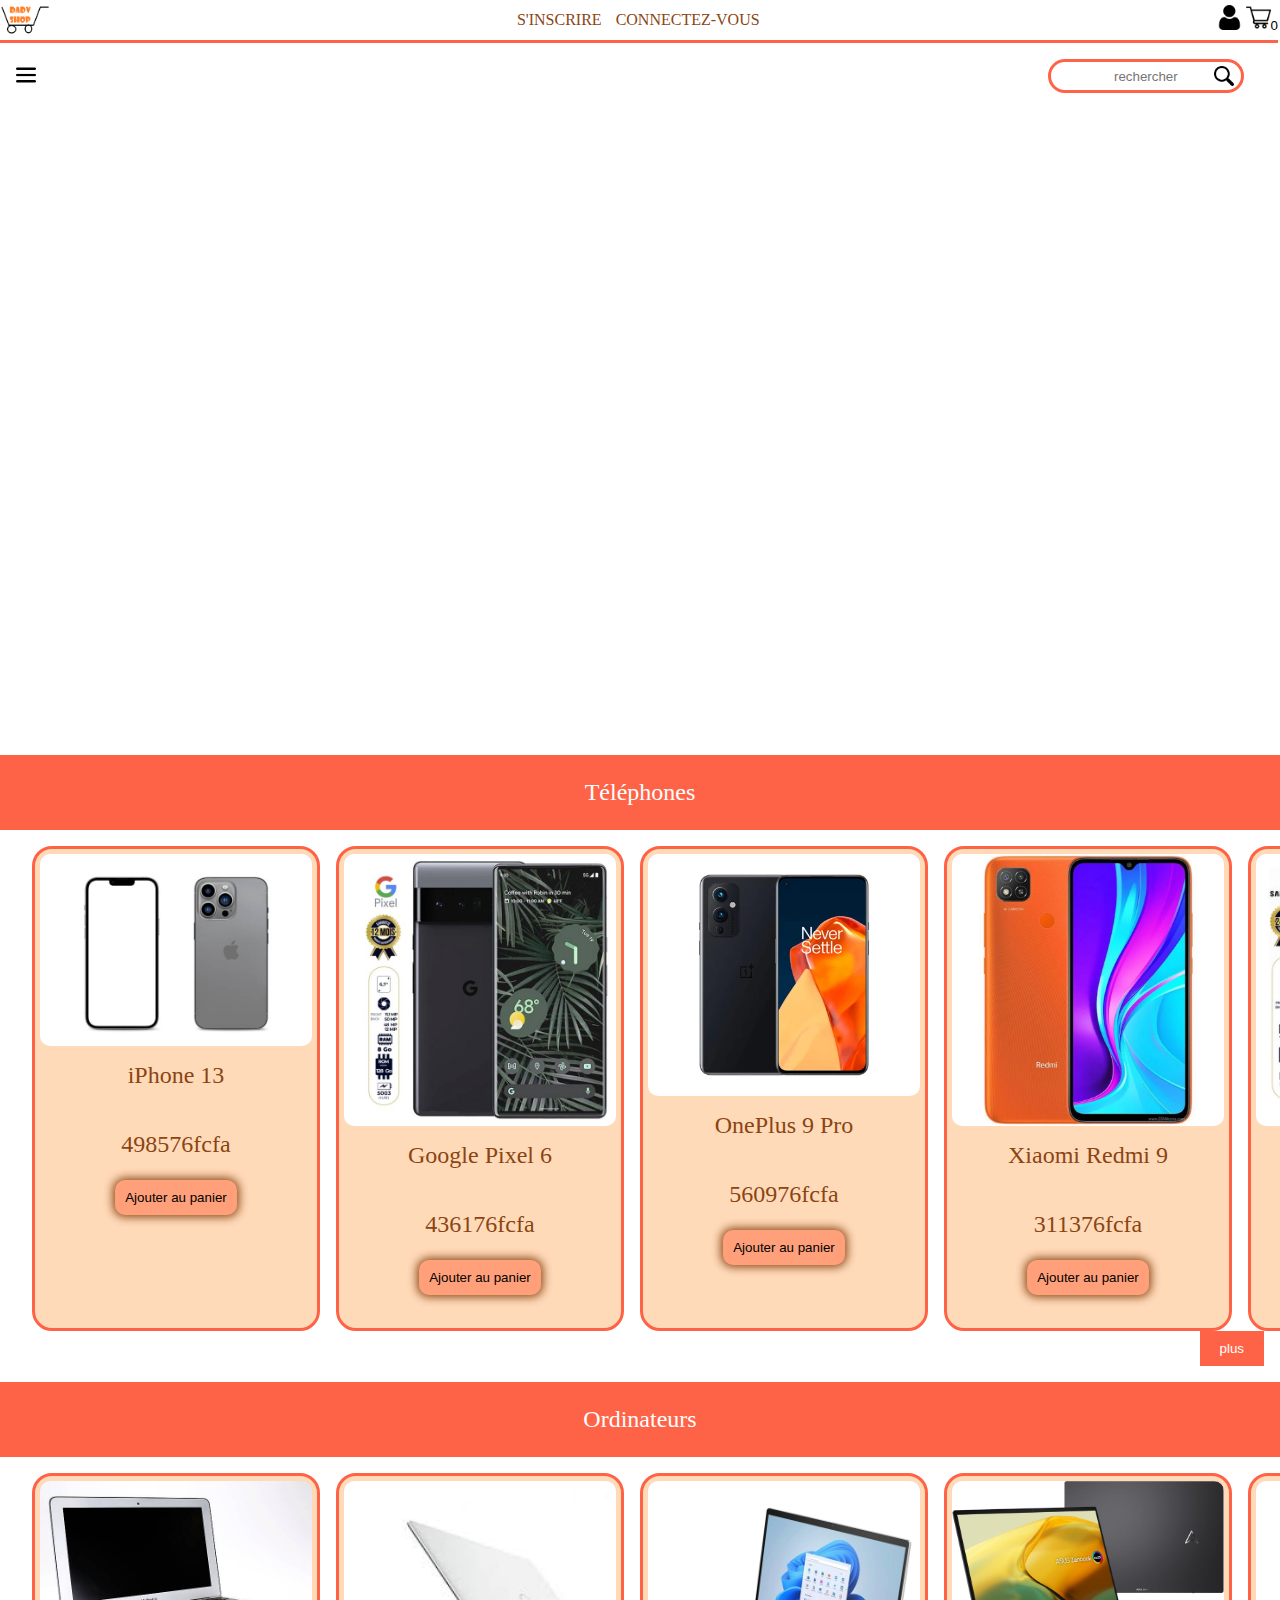
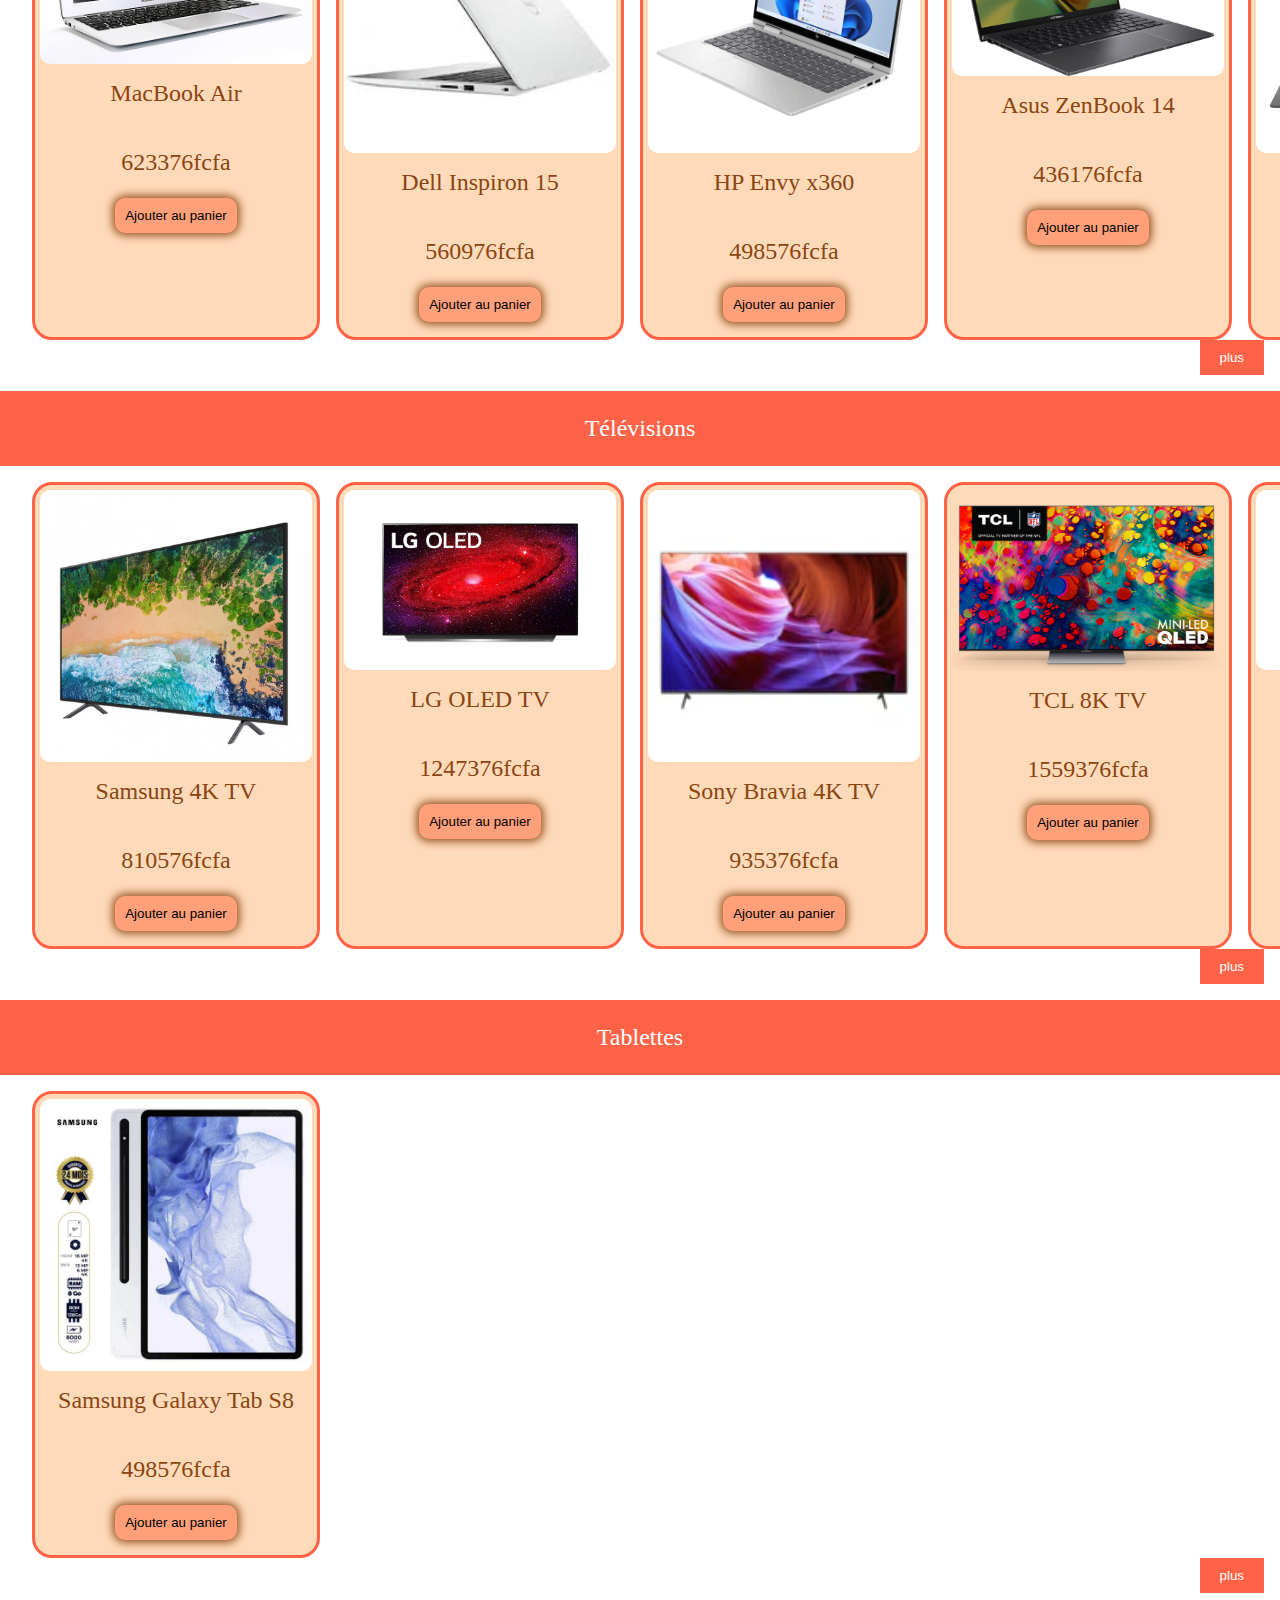
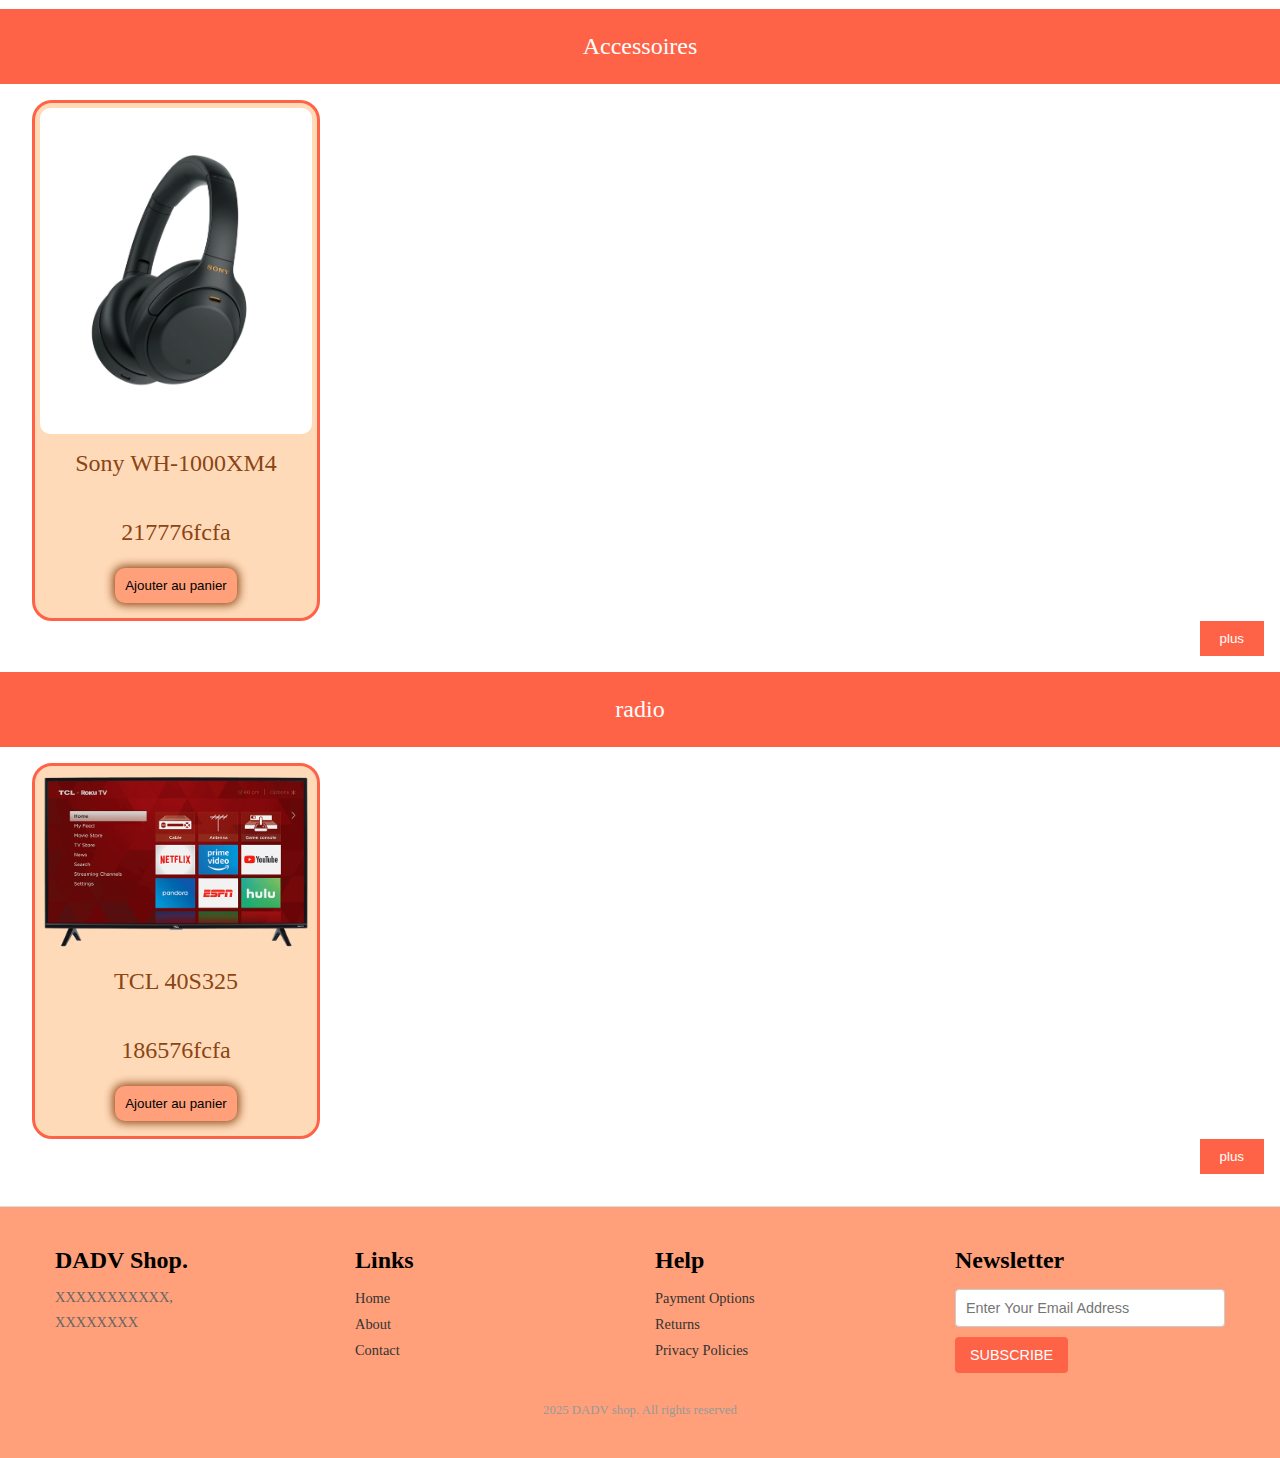
==== commit 26b86c51: "update 4" ====
--- a/index.html
+++ b/index.html
@@ -5,7 +5,7 @@
     <meta name="viewport" content="width=device-width, initial-scale=1.0">
      
     <link rel="stylesheet" href="style.css">
-    <link rel="shortcut icon" href="/image/icon/petit logo.png" type="image/x-icon">
+    <link rel="shortcut icon" href="image/icon/petit logo.png" type="image/x-icon">
     
     <title>Accueil</title>
 
@@ -16,17 +16,18 @@
         <li><a href="index.html"><img src="image/icon/petit logo.png" alt="logo"></a></li>
         <li><a href="page d'inscription/pagedinscription.html">S'INSCRIRE</a>
               <a href="page de connexion/connexion.html">CONNECTEZ-VOUS</a>
+              <a href="dashboard/dashboard.html" id="DASHBOARD">DASHBOARD</a>
              <div id="user-data"></div>  
         </li>
         <li>
-             <button onclick="login()"><img src="/image/icon/utilisateur.png" alt="user"></button>
-             <button onclick="paniers()" ><img src="/image/icon/panier.png" alt="panier"><span id="panier"></span></button>
+             <button onclick="login()"><img src="image/icon/utilisateur.png" alt="user"></button>
+             <button onclick="paniers()" ><img src="image/icon/panier.png" alt="panier"><span id="panier"></span></button>
         </li>
        </nav>
     </header>
     <main>
         <section class="tri">
-        <button><img src="/image/icon/menu.png" alt="menu" onclick="fillMenu()" id="menu-icon"></button>
+        <button><img src="image/icon/menu.png" alt="menu" onclick="fillMenu()" id="menu-icon"></button>
         <div class="barreDeRecherche"><input type="text" placeholder="rechercher"  id="rechercher"><img src="image/icon/loupe.png" alt="rechercher" onclick="ResultatRecherche()"></div>
         </section>
         <section class="menu" id="menu">
@@ -46,7 +47,7 @@
                
           </div>  -->
         </section>
-        <section class="categorie" id="categorie">
+        <section class="categorie" id="categorie" >
             <!-- <p>categorie1</p>
           <div class="categoriei">
            <div class="produits">
@@ -58,16 +59,47 @@
             <button class="plus">plus</button>
           </div> -->
         </section>
-        <footer>
-          <p>nos reseaux sociaux</p>
-           <nav>
-            <li><a href="https://facebook.com/"><img src="../image/icon/facebook.png" alt="facebook" ></a></li>
-            <li><a href="https://instagram.com/"><img src="../image/icon/instagram.png" alt="instagram" ></a></li>
-            <li><a href="https://web.whatsapp.com/"><img src="../image/icon/whatsapp.png" alt="whatsapp" ></a></li>
-            <li><a href="https://twitch.com/"><img src="../image/icon/sociale.png" alt="twitter" ></a></li>
-           </nav>
-           <p><a href="../dashboard/dashboard.html">statitique</a></p>
-        </footer>
+
+       <!-- footer -->
+<footer class="footer">
+  <div class="footer-container">
+      <!-- Left Section -->
+      <div class="footer-section address">
+          <h2>DADV Shop.</h2>
+          <p>XXXXXXXXXXX,</p>
+          <p>XXXXXXXX</p>
+      </div>
+      <!-- Links Section -->
+      <div class="footer-section links">
+          <h3>Links</h3>
+          <ul>
+              <li><a href="index.html">Home</a></li>
+              <li><a href="#">About</a></li>
+              <li><a href="#">Contact</a></li>
+          </ul>
+      </div>
+      <!-- Help Section -->
+      <div class="footer-section help">
+          <h3>Help</h3>
+          <ul>
+              <li><a href="#">Payment Options</a></li>
+              <li><a href="#">Returns</a></li>
+              <li><a href="#">Privacy Policies</a></li>
+          </ul>
+      </div>
+      <!-- Newsletter Section -->
+      <div class="footer-section newsletter">
+          <h3>Newsletter</h3>
+          <form action="#">
+              <input type="email" placeholder="Enter Your Email Address" required>
+              <button type="submit">SUBSCRIBE</button>
+          </form>
+      </div>
+  </div>
+  <div class="footer-bottom">
+      <p>2025 DADV shop. All rights reserved</p>
+  </div>
+</footer>
     </main>
     <script src="script.js"></script>
 </body>
--- a/style.css
+++ b/style.css
@@ -147,6 +147,7 @@
 }
 .produit p{
     color: #8B4513;
+    padding: 0.5em 0;
     background-color: #FFDAB9;
 }
 .categoriei{
@@ -154,11 +155,11 @@
     text-align: right;
 }
 .produit{
-    padding: 10px 5%;
+    padding: 5px ;
     background-color: #FFDAB9;
     border: #FF6347 solid;
     max-width: 18em;
-    width: 30%;
+    width: 20em;
     text-align: center; 
     margin-left: 1em;
     border-radius: 20px;
@@ -170,35 +171,136 @@
     background-color: #FFA07A;
     box-shadow: 0 0 10px 2px #8B4513;
     margin-top: 10px;
+    margin-bottom: 10px;
 }
 .produit img{
-    width: 9em;
+    width: 100%;
+    border-radius: 10px;
 }
 .produit:hover{
     transform: scale(0.9);
 }
 .produits{
-    display: flex;
-    justify-content: space-between;
-    overflow: hidden;
-}
+   display: grid;
+   grid-template-columns: repeat(20 , 1fr);
+}
+
 .plus{
     padding: 10px 20px;
     border: none;
     background-color: #FF6347;
     color: white;
 }
-footer{
-    background-color: #FF6347;
-    color: white;
+.footer {
+    background-color: #FFA07A;
+    padding: 40px 20px;
+    border-top: 1px solid #ddd;
+    width: 100%;
+}
+@media screen and (max-width: 768px) {
+    .footer-container {
+        flex-direction: column;
+        align-items: center;
+        justify-content: space-between;
+    }
+
+    .footer-section {
+        margin: 15px 0;
+    }
+}
+@media screen and (min-width: 768px) and (max-width: 1324px) {
+    .footer{
+        width: 100%;
+        flex-wrap: wrap;    
+    }
+}
+
+.footer-container {
+    display: flex;
+    justify-content: space-between;
+    flex-wrap: wrap;
+    max-width: 1200px;
+    margin: 0 auto;
+}
+
+.footer-section {
+    flex: 1;
+    margin: 0 15px;
+    min-width: 200px;
+}
+
+.footer-section h2,
+.footer-section h3 {
+    text-align: left;
+    font-size: 1.5rem;
+    margin-bottom: 15px;
+    color: #000;
+}
+
+.footer-section p {
+    font-size: 0.9rem;
+    color: #666;
+    margin-bottom: 8px;
+}
+
+.footer-section ul {
+    list-style: none;
+}
+
+.footer-section ul li {
+    margin-bottom: 8px;
+}
+
+.footer-section ul li a {
+    text-decoration: none;
+    color: #333;
+    font-size: 0.9rem;
+    transition: color 0.3s;
+}
+
+.footer-section ul li a:hover {
+    color: #ff8c42;
+}
+
+
+.footer-section.newsletter form {
+    display: flex;
+    flex-wrap: wrap;
+    align-items: center;
+    gap: 10px;
+}
+
+.footer-section.newsletter input[type="email"] {
+    flex: 1;
+    padding: 10px;
+    border: 1px solid #ccc;
+    border-radius: 4px;
+    font-size: 0.9rem;
+}
+
+.footer-section.newsletter button {
+    padding: 10px 15px;
+    background-color: #FF6347;
+    color: #fff;
+    border: none;
+    border-radius: 4px;
+    cursor: pointer;
+    font-size: 0.9rem;
+    transition: background-color 0.3s;
+}
+
+.footer-section.newsletter button:hover {
+    background-color: #FF6347;
+}
+
+/* Footer Bottom */
+.footer-bottom {
     text-align: center;
-}
-footer nav{
-    display: flex;
-    flex-direction: row;
-    justify-content: space-around;
-    padding-top: 20px;
-}
+    margin-top: 30px;
+    font-size: 0.8rem;
+    color: #999;
+}
+
 @media screen and (max-width:960px) {
     .produit{
         padding: 0 0;
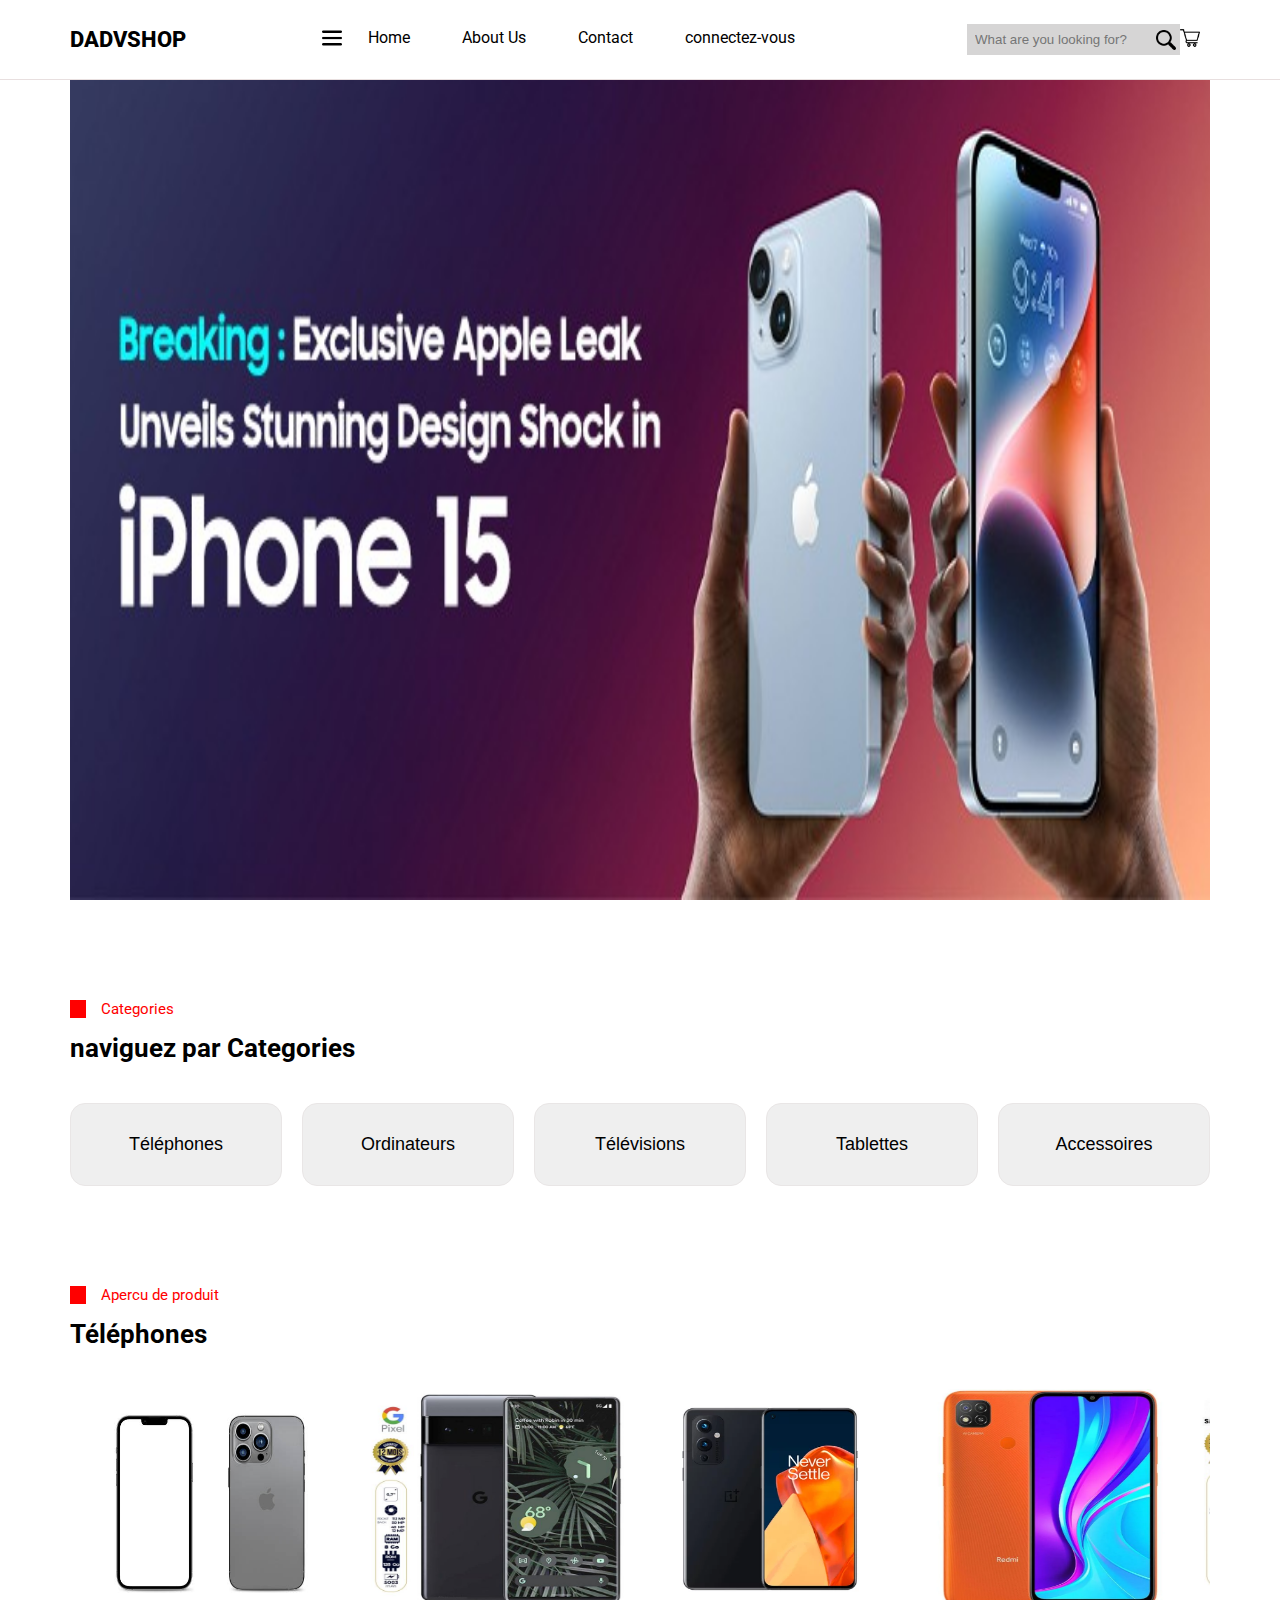
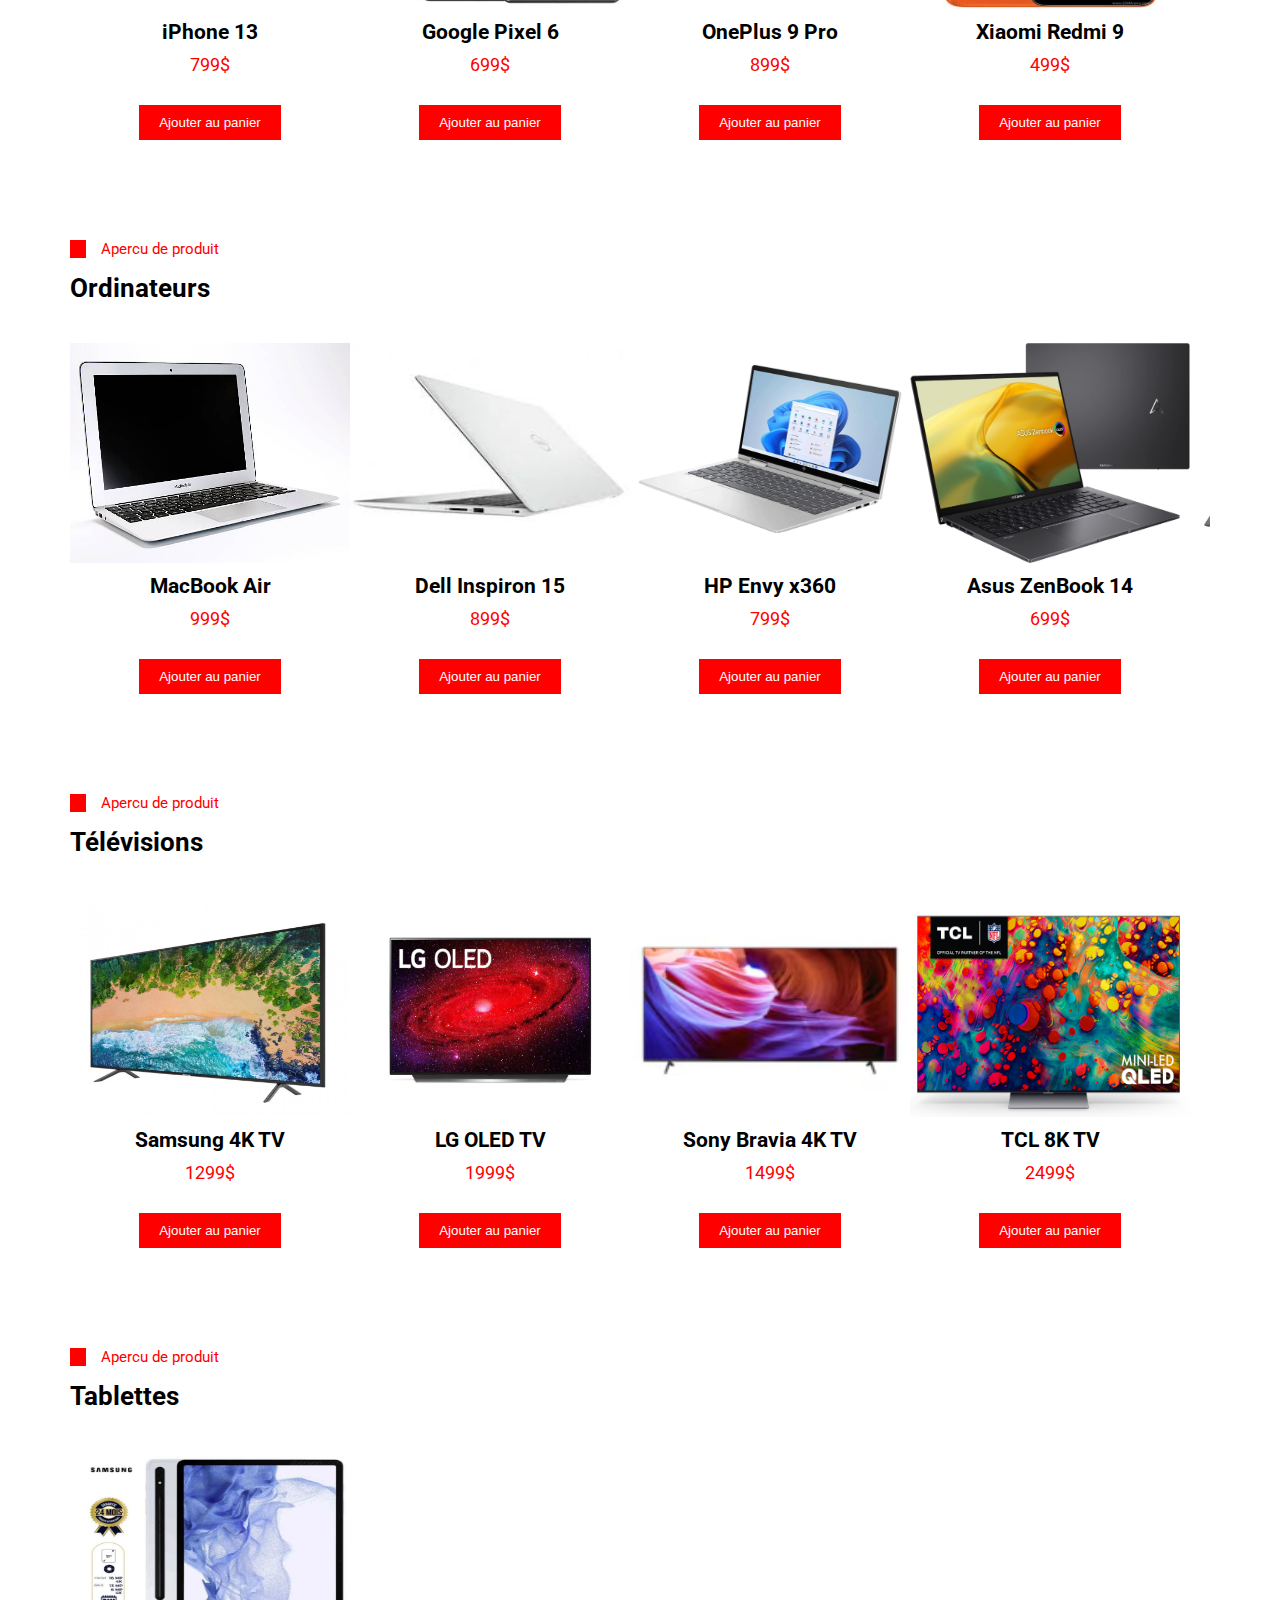
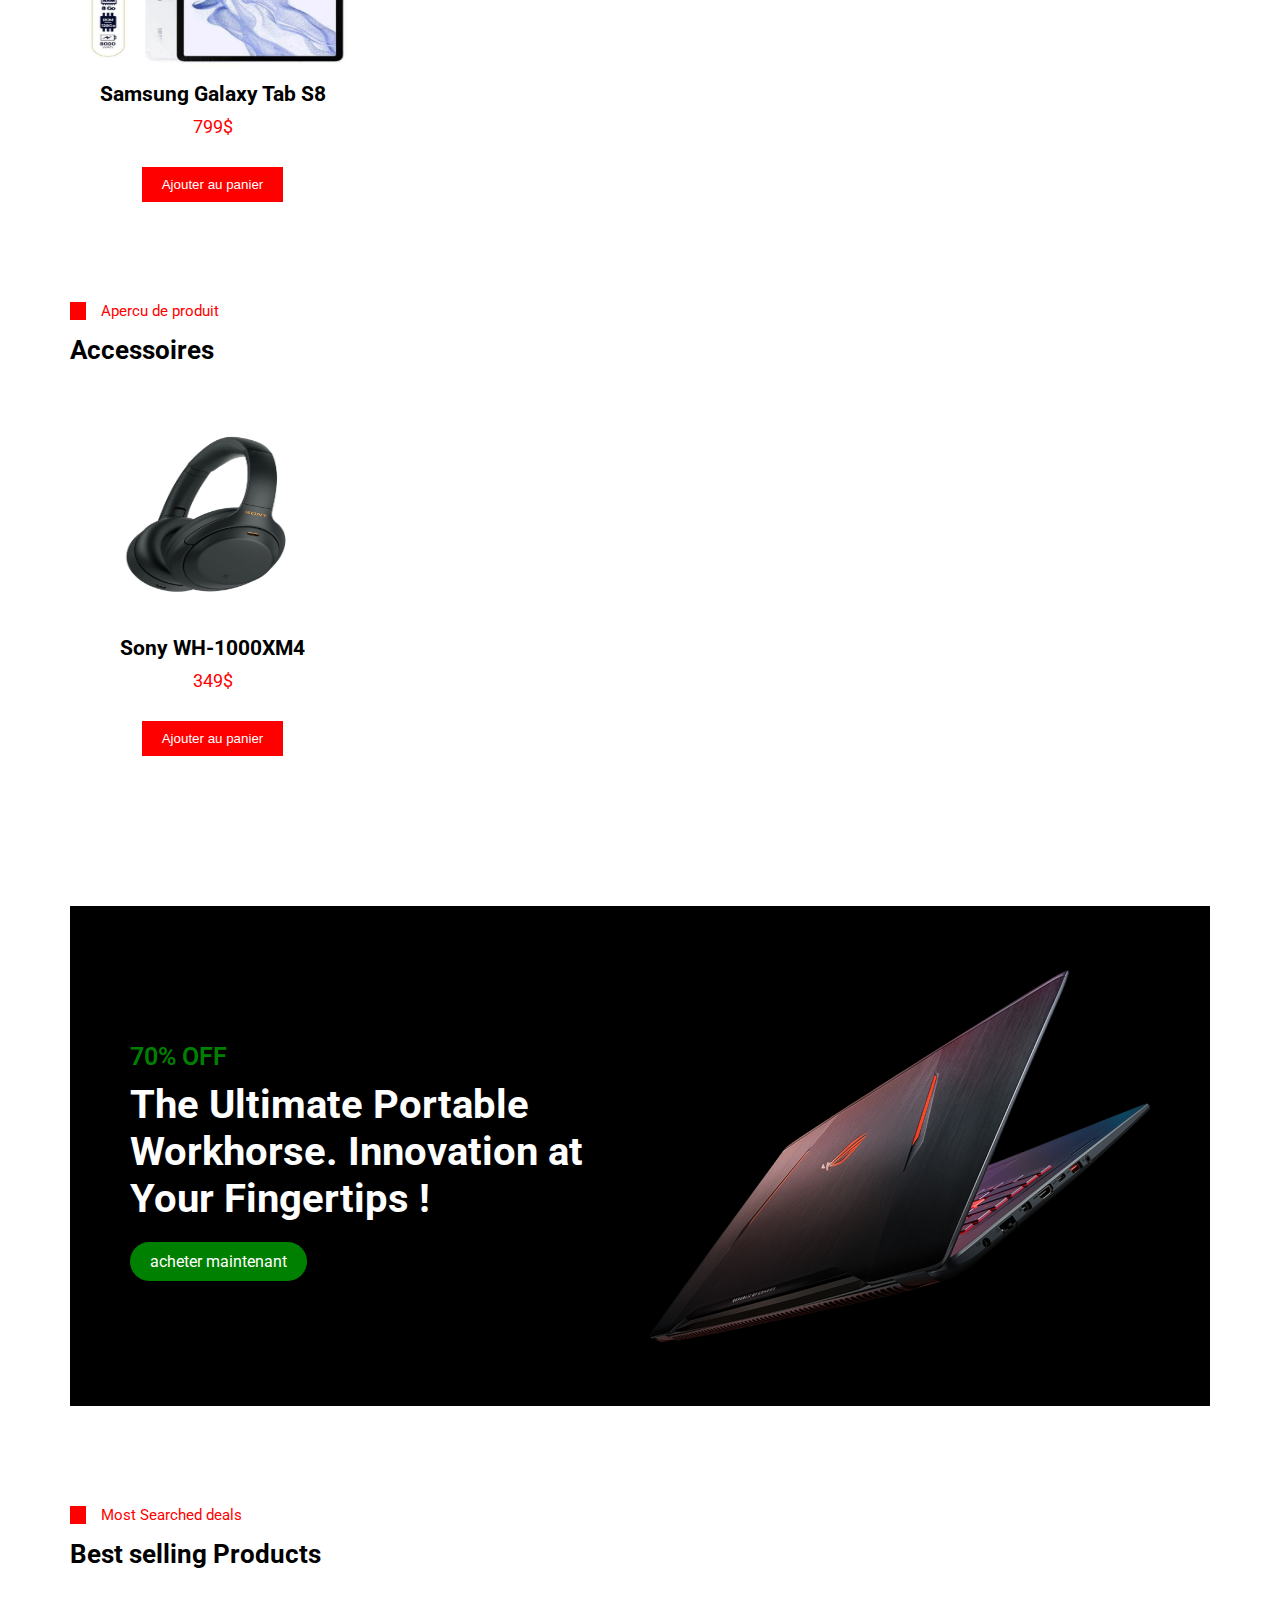
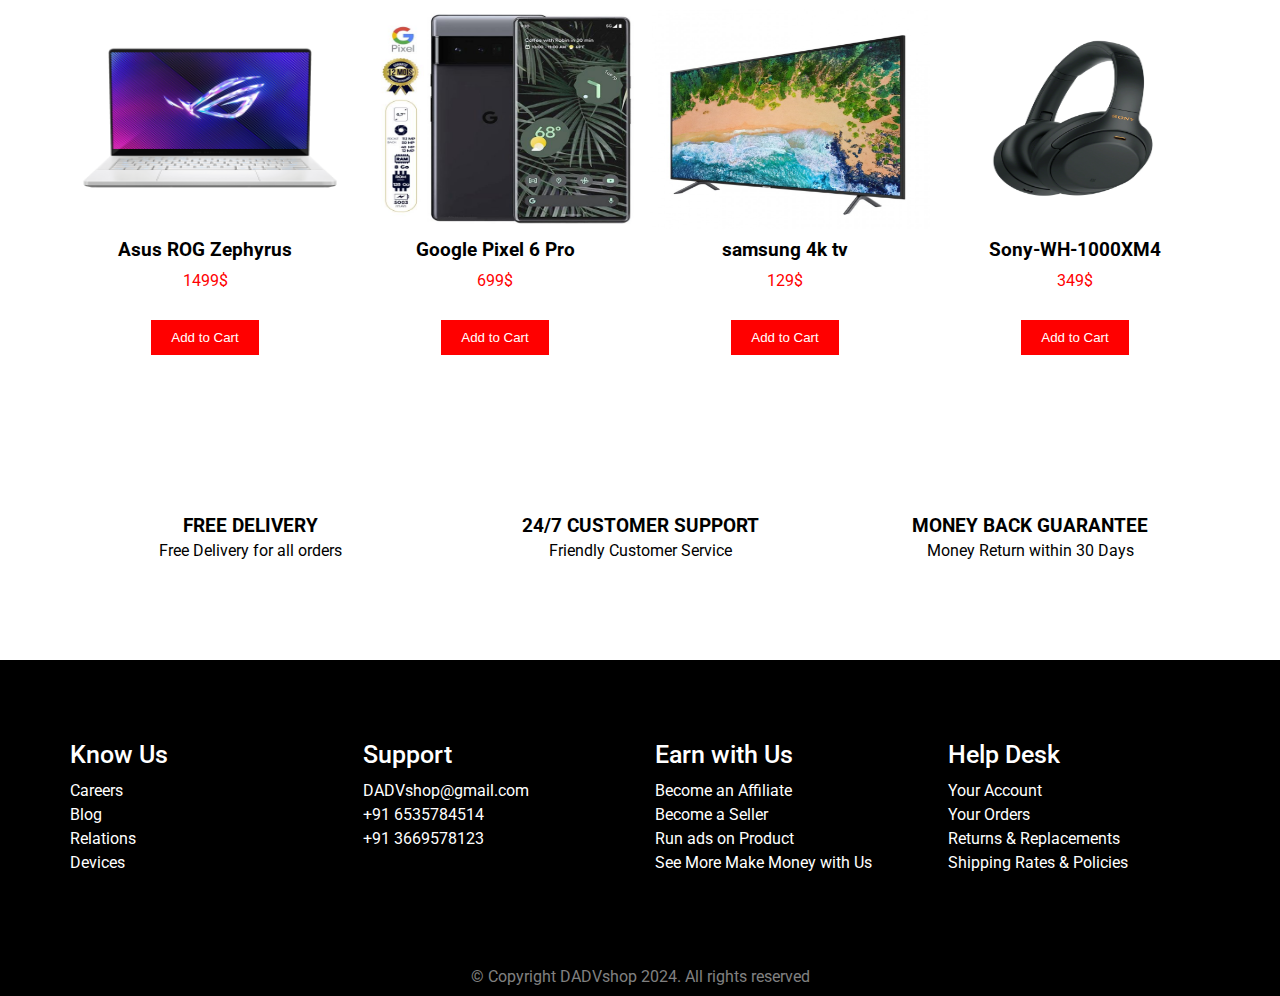
==== commit 96c2e2f7: "UPDATE" ====
--- a/index.html
+++ b/index.html
@@ -1,106 +1,268 @@
 <!DOCTYPE html>
-<html lang="fr">
+<html lang="en">
 <head>
     <meta charset="UTF-8">
     <meta name="viewport" content="width=device-width, initial-scale=1.0">
-     
+    <title>UNISHOP ecommerce website</title>
+
+    
+    <!--FontAwsome cdn-->
+    <link rel="stylesheet" href="https://cdnjs.cloudflare.com/ajax/libs/font-awesome/6.4.2/css/all.min.css" integrity="sha512-z3gLpd7yknf1YoNbCzqRKc4qyor8gaKU1qmn+CShxbuBusANI9QpRohGBreCFkKxLhei6S9CQXFEbbKuqLg0DA==" crossorigin="anonymous" referrerpolicy="no-referrer" />
+    
+    <!--Linking css file-->
     <link rel="stylesheet" href="style.css">
-    <link rel="shortcut icon" href="image/icon/petit logo.png" type="image/x-icon">
-    
-    <title>Accueil</title>
-
 </head>
 <body>
-    <header>
-       <nav>
-        <li><a href="index.html"><img src="image/icon/petit logo.png" alt="logo"></a></li>
-        <li><a href="page d'inscription/pagedinscription.html">S'INSCRIRE</a>
-              <a href="page de connexion/connexion.html">CONNECTEZ-VOUS</a>
-              <a href="dashboard/dashboard.html" id="DASHBOARD">DASHBOARD</a>
-             <div id="user-data"></div>  
-        </li>
-        <li>
-             <button onclick="login()"><img src="image/icon/utilisateur.png" alt="user"></button>
-             <button onclick="paniers()" ><img src="image/icon/panier.png" alt="panier"><span id="panier"></span></button>
-        </li>
-       </nav>
+
+    <!-- Sidebar -->
+    <nav class="sidebar" id="sidebar">
+        <div class="sidebar-header">
+            <h3>DADVSHOP</h3>
+        </div>
+        <ul class="sidebar-menu" id="sidebar-menu">
+            <li><a href="index.html" class="active"><i class="fa fa-home"></i> Home</a></li>
+            <li id="DASHBOARD"><a href="dashboard/dashboard.html"><i class="fa fa-chart-line"></i> Dashboard</a></li>
+            <li><a href="cart.html"><i class="fa fa-shopping-cart"></i> Cart</a></li>
+            <li><a href="page de connexion/connexion.html"><i class="fa fa-user"></i> Login</a></li>
+        </ul>
+    </nav>
+
+   
+
+    <!-- Main Content -->
+    <div class="main-content" id="main-content">
+
+    <!-------Main Nav-------->
+    <nav class="nav">
+        <div class="container nav_container">
+            <a href="index.html" class="nav_logo">DADVSHOP</a>
+            <ul class="nav_list">
+                <li> <button class="sidebar-toggle"><img src="image/icon/menu.png" alt="menu" class="icon"></button></li>
+                <li class="nav_item"><a href="index.html" class="nav_link">Home</a></li>
+                <li class="nav_item"><a href="#" class="nav_link">About Us</a></li>
+                <li class="nav_item"><a href="#" class="nav_link">Contact</a></li>
+                <li class="nav_item"><a href="page de connexion/connexion.html" class="nav_link">connectez-vous</a></li>
+            </ul>
+            <div class="social">
+                <form action="#" class="nav_form">
+                    <input type="text" class="nav_input" placeholder="What are you looking for?"id="rechercher"/>
+                    <img src="image/icon/loupe.png" alt="loupe.png" class="icon" onclick="ResultatRecherche()" >
+                </form>
+                <a href="cart.html">
+                   <img src="image/icon/panier.png" alt="panier" class="icon">
+                </a>
+            </div>
+            <span class="hamburger">
+                <i class="fa-solid fa-bars"></i>
+            </span>
+        </div>
+    </nav>
+    <!-------Mobile Nav-------->
+    <nav class="mob_nav mob_hidden">
+        <ul class="mob_list">
+            <li class="mob_item">
+                <a href="/" class="mob_link">Home</a>
+            </li>
+            <li class="mob_item">
+                <a href="#" class="mob_link">About Us</a>
+            </li>
+            <li class="mob_item">
+                <a href="#" class="mob_link">Contact</a>
+            </li>
+            <li class="mob_item">
+                <a href="signup.html" class="mob_link">Sign Up</a>
+            </li>      
+            <li class="mob_item">
+                <a href="cart.html" class="mob_link">Cart</a>
+            </li>      
+        </ul>
+    </nav>
+    <!-- -----Header------ -->
+    <header class="header">
+        <div class="container header_container">
+            <img src="1.jpg" alt="Header Image" class="image">
+        </div>
     </header>
-    <main>
-        <section class="tri">
-        <button><img src="image/icon/menu.png" alt="menu" onclick="fillMenu()" id="menu-icon"></button>
-        <div class="barreDeRecherche"><input type="text" placeholder="rechercher"  id="rechercher"><img src="image/icon/loupe.png" alt="rechercher" onclick="ResultatRecherche()"></div>
-        </section>
-        <section class="menu" id="menu">
-           <!-- <ul>
-            <li></li>
-           </ul> -->
-          </section>
-       
-        <section id="best-product">
-          <div id="product">
-            <span id="description"></span>
-            <!-- <p>nom<br>description<br><span class="prix">prix</span></p> -->
-            <button class="acheter">acheter</button>
-            <div class="nav-button"><button class="change" id="2"></button><button class="change" id="0"></button><button class="change" id="1"></button></div>
-          </div>
-          <!-- <div class="image">
-               
-          </div>  -->
-        </section>
-        <section class="categorie" id="categorie" >
-            <!-- <p>categorie1</p>
-          <div class="categoriei">
-           <div class="produits">
-            <div class="produit"><p>nom <br>prix</p></div>
-            <div class="produit"><p>nom <br>prix</p></div>
-            <div class="produit"><p>nom <br>prix</p></div>
-            <div class="produit"><p>nom <br>prix</p></div>
-           </div>
-            <button class="plus">plus</button>
-          </div> -->
-        </section>
-
-       <!-- footer -->
-<footer class="footer">
-  <div class="footer-container">
-      <!-- Left Section -->
-      <div class="footer-section address">
-          <h2>DADV Shop.</h2>
-          <p>XXXXXXXXXXX,</p>
-          <p>XXXXXXXX</p>
-      </div>
-      <!-- Links Section -->
-      <div class="footer-section links">
-          <h3>Links</h3>
-          <ul>
-              <li><a href="index.html">Home</a></li>
-              <li><a href="#">About</a></li>
-              <li><a href="#">Contact</a></li>
-          </ul>
-      </div>
-      <!-- Help Section -->
-      <div class="footer-section help">
-          <h3>Help</h3>
-          <ul>
-              <li><a href="#">Payment Options</a></li>
-              <li><a href="#">Returns</a></li>
-              <li><a href="#">Privacy Policies</a></li>
-          </ul>
-      </div>
-      <!-- Newsletter Section -->
-      <div class="footer-section newsletter">
-          <h3>Newsletter</h3>
-          <form action="#">
-              <input type="email" placeholder="Enter Your Email Address" required>
-              <button type="submit">SUBSCRIBE</button>
-          </form>
-      </div>
-  </div>
-  <div class="footer-bottom">
-      <p>2025 DADV shop. All rights reserved</p>
-  </div>
-</footer>
-    </main>
-    <script src="script.js"></script>
+
+    <!-----Categories----->
+    <section class="section">
+        <div class="container">
+            <div class="category">
+                <span class="para"></span>
+                <p class="category_p">Categories</p>
+            </div>
+            <div class="section_head">
+                <h3 class="title">naviguez par Categories</h3>
+            </div>
+            <div class="categories" id="menu">
+              
+            </div>
+        </div>
+    </section>
+
+    <!-------scrolling slider (category items)-------->
+    <section class="section" id="categories">
+        
+    </section>
+    
+    <!--Big Img Display -->
+    <section class="section">
+        <div class="container">
+            <div class="trend">
+                <div class="trend_content">
+                    <p class="trend_p">70% OFF</p>
+                    <h2 class="trend_title">The Ultimate Portable Workhorse. Innovation at Your Fingertips !</h2>
+                    <a href="#" class="trend_btn">acheter maintenant</a>
+                </div>
+                <img src="laptop.png" alt="" class="trend_img">
+            </div>
+        </div>
+    </section>
+
+    <!-- Products -->
+    <section class="section">
+        <div class="container">
+            <div class="category">
+                <span class="para"></span>
+                <p class="category_p">Most Searched deals</p>
+            </div>
+            <div class="section_head">
+                <h3 class="title">Best selling Products</h3>
+            </div>
+            <div class="product">
+                <div class="card">
+                    <div class="card_area">
+                        <img src="image/ordinateur-image/Asus ROG Zephyrus.png" alt="Asus ROG Zephyrus" class="card_image">
+                      
+                    </div>
+                    <div class="card_body">
+                        <h3 class="card_title">Asus ROG Zephyrus</h3>
+                        <p class="price">1499$</p>
+                        
+                        <button class="add_cart" 
+                        data-id="P1"
+                        data-title="Asus ROG Zephyrus"
+                        data-image="image/ordinateur-image/Asus ROG Zephyrus.png"
+                        data-price="1499"
+                        >Add to Cart</button>
+                    </div>
+                </div><div class="card">
+                    <div class="card_area">
+                        <img src="image/telephones-image/Google Pixel 6 Pro.jpg" alt="Google Pixel 6 Pro" class="card_image">
+                      
+                    </div>
+                    <div class="card_body">
+                        <h3 class="card_title">Google Pixel 6 Pro</h3>
+                        <p class="price">699$</p>
+                        <button class="add_cart" 
+                        data-id="P2"
+                        data-title="Google Pixel 6 Pro"
+                        data-image="image/telephones-image/Google Pixel 6 Pro.jpg"
+                        data-price="699"
+                        >Add to Cart</button>
+                    </div>
+                </div><div class="card">
+                    <div class="card_area">
+                        <img src="image/television-image/samsung 4k tv.jpg" alt="samsung 4k tv" class="card_image">
+                    </div>
+                    <div class="card_body">
+                        <h3 class="card_title">samsung 4k tv</h3>
+                        <p class="price">129$</p>
+                        <button class="add_cart" 
+                        data-id="P3"
+                        data-title="samsung 4k tv"
+                        data-image="image/television-image/samsung 4k tv.jpg"
+                        data-price="1299"
+                        >Add to Cart</button>
+                    </div>
+                </div><div class="card">
+                    <div class="card_area">
+                        <img src="image/ordinateur-image/Sony-WH-1000XM4-Wireless-Noise-Canceling-Over-the-Ear-Headphones-with-Google-Assistant-Black_0dfeda7b-df98-488a-a190-67b54d2fb40d.2bc50af0f21a464edd51076af3c85e92.webp" alt="Sony-WH-1000XM4" class="card_image">
+                    </div>
+                    <div class="card_body">
+                        <h3 class="card_title">Sony-WH-1000XM4</h3>
+                        <p class="price">349$</p>
+                        <button class="add_cart" 
+                        data-id="P4"
+                        data-title="Sony-WH-1000XM4"
+                        data-image="image/ordinateur-image/Sony-WH-1000XM4-Wireless-Noise-Canceling-Over-the-Ear-Headphones-with-Google-Assistant-Black_0dfeda7b-df98-488a-a190-67b54d2fb40d.2bc50af0f21a464edd51076af3c85e92.webp"
+                        data-price="349"
+                        >Add to Cart</button>
+                    </div>
+                </div>
+        </div>
+    </section>
+
+    <!-- Services -->
+    <section class="section">
+        <div class="container official_services" >
+            <div class="service">
+                <i class="fa-solid fa-truck-fast fa-3x" style="color: #000000;" class="img_service"></i>
+                <h3 class="title_service">FREE DELIVERY</h3>
+                <p class="p_service">Free Delivery for all orders</p>
+            </div>
+            <div class="service">
+                <i class="fa-solid fa-handshake fa-3x" style="color: #000000;" class="img_service"></i>
+                <h3 class="title_service"> 24/7 CUSTOMER SUPPORT</h3>
+                <p class="p_service">Friendly Customer Service</p>
+            </div>
+            <div class="service">
+                <i class="fa-solid fa-money-bill-transfer fa-3x" style="color: #000000;" class="img_service"></i>
+                <h3 class="title_service">MONEY BACK GUARANTEE</h3>
+                <p class="p_service">Money Return within 30 Days</p>
+            </div>
+        </div>
+    </section>
+
+    <!-- Footer -->
+    <footer class="footer">
+        <div class="container footer_container">
+            <div class="footer_items">
+                <h3 class="footer_title">Know Us</h3>
+                <ul class="footer_list">
+                    <li class="li footer_itm">Careers</li>
+                    <li class="li footer_itm">Blog</li>
+                    <li class="li footer_itm">Relations</li>
+                    <li class="li footer_itm">Devices</li>
+                </ul>
+            </div>
+            <div class="footer_items">
+                <h3 class="footer_title">Support</h3>
+                <ul class="footer_list">
+                    <li class="li footer_itm">DADVshop@gmail.com</li>
+                    <li class="li footer_itm">+91 6535784514</li>
+                    <li class="li footer_itm">+91 3669578123</li>
+                </ul>
+            </div>
+            <div class="footer_items">
+                <h3 class="footer_title">Earn with Us</h3>
+                <ul class="footer_list">
+                    <li class="li footer_itm">Become an Affiliate</li>
+                    <li class="li footer_itm">Become a Seller</li>
+                    <li class="li footer_itm">Run ads on Product</li>
+                    <li class="li footer_itm">See More Make Money with Us</li>
+                </ul>
+            </div>
+            <div class="footer_items">
+                <h3 class="footer_title">Help Desk</h3>
+                <ul class="footer_list">
+                    <li class="li footer_itm">Your Account</li>
+                    <li class="li footer_itm">Your Orders</li>
+                    <li class="li footer_itm">Returns & Replacements</li>
+                    <li class="li footer_itm">Shipping Rates & Policies</li>
+                </ul>
+            </div>
+        </div>
+        <div class="bottom">
+            <div class="container bottom_container">
+                <p class="copyright">
+                    © Copyright DADVshop 2024. All rights reserved
+                </p>
+            </div>
+        </div>
+    </footer>
+</div>
+    <!--Linking JS file-->
+    <script src="./main.js"></script>
 </body>
 </html>--- a/style.css
+++ b/style.css
@@ -1,338 +1,536 @@
+@import url('https://fonts.googleapis.com/css2?family=Roboto:wght@300;400;500;700&display=swap');
+:root{
+    --font-main:'Roboto', sans-serif;
+}
+
 *{
+    padding: 0px;
+    margin: 0px;
+    box-sizing: border-box;
+}
+
+html{
+    font-size: 10px;
+}
+
+body{
+    font-family: var(--font-main);
+    font-size: 1.6rem;
+}
+
+a{
+    text-decoration: none;
+}
+
+ul{
+    list-style: none;
+}
+
+.container{
+    max-width: 114rem;
+    margin: 0 auto;
+    padding: orem 1rem;
+}
+
+.swiper-wrapper{
+ display: grid;
+grid-template-columns: repeat(4, 1fr);
+grid-auto-flow: column;
+overflow: hidden;
+}
+
+/* Navbar */
+.nav{
+    width: 100%;
+    height: 8rem;
+    border-bottom: 1px solid rgb(232, 223, 223) ;
+    position: fixed;
+    background-color: white;
+    top: 0;
+    z-index: 3;
+}
+
+.nav_container{
+    width: 100%;
+    height: 100%;
+    display: flex;
+    justify-content: space-between;
+    align-items: center;
+}
+
+.nav_list{
+    display: flex;
+}
+.social{
+    display: flex;
+}
+.nav_logo{
+    font-size: 2.2rem;
+    font-weight: 800;
+    color: black;
+}
+.nav_item{
+    margin: 0rem 2rem;
+}
+.nav_link{
+    padding: 0.6rem;
+    color: black;
+}
+.nav_form{
+    padding: 0.4rem;
+    background-color: rgb(214, 213, 213);
+    display: flex;
+    align-items: center;
+}
+.nav_input{
+    padding: 0.4rem;
+    background-color: transparent;
+    outline: none;
+    border: none;
+}
+.nav .social{
+    color: black;
+    padding: 1.7rem 1rem;
+    display: flex;
+    align-items: center;
+}
+
+.icon{
+    width: 20px;
+    cursor: pointer;
+  }
+
+/*  Header  */
+
+.header_container{
+    width: 100%;
+    display: flex;
+}
+
+.header_container img{
+  width: 100%;
+  height: 100vh;
+}
+header{
+    width: 100%;
+     padding: 0;
+  }
+
+/* scrolling slider */
+.section{
+    margin-top: 10rem;
+}
+.category_p{
+    border-left: 1.6rem solid red;
+    padding-left: 1.5rem;
+    margin-bottom: 1.5rem;
+    color: red;
+    font-size: 1.5rem;
+}
+.section_head{
+    display: flex;
+    align-items: flex-end;
+    margin-bottom: 4rem;
+}
+.title{
+    font-size: 2.6rem;
+}
+
+/* Swiper Slide */
+.swiper {
+    width: 100%;
+    height: 100%;
+    margin-bottom: 5rem;
+  }
+
+  .swiper-slide {
+    text-align: center;
+    font-size: 18px;
+    background: #fff;
+    display: flex;
+    justify-content: center;
+    align-items: center;
+  }
+
+  /* Cards */
+  .card_area{
+    width: 28rem;
+    height: 22rem;
+    position: relative;
+  }
+  .card_image{
+    width: 100%;
+    height: 100%;
+
+  }
+  .tag{
+    position: absolute;
+    top: 1.5rem;
+    left: 2rem;
+    z-index: 9;
+    padding: .4rem .8rem;
+    background-color: red;
+    font-weight: 600;
+    font-size: 1rem;
+    color: white;
+    border-radius: .5rem;
+}
+.card_icons{
+    position: absolute;
+    z-index: 9;
+    top: 1.5rem;
+    align-content: space-around;
+    right: 1rem;
+    display: flex;
+    flex-direction: column;
+}
+.card_icons i{
+    border-radius: 10rem;
+    background-color: white;
+    width: 3rem;
+    height: 3rem;
+    padding: 0.7rem 0rem;
+    margin-bottom: 0.5rem;
+    cursor: pointer;
+}
+
+/* Card body */
+.card{
+    margin-bottom: 5rem;
+}
+.card_body{
+    margin-top: 1rem;
+    text-align: center;
+}
+.cart_title{
+    font-size:1.6rem;
+    margin-bottom: 1rem;
+}
+.price{
+    color: red;
+    margin-bottom: 1rem;
+    margin-top: 1rem;
+}
+
+.btn{
+    width: 100%;
+    text-align: center;
+    margin-bottom: 10rem;
+}
+.btn_a{
+    background-color: red;
+    color: white;
+    padding: 1.6rem 3rem;
+    border-radius: .4rem;
+}
+
+.btn_a:hover{
+    transition: all 0.2s ease-in-out;
+    background-color: rgba(255, 2, 2, 0.567);
+    color: black;
+}
+
+/* Category Items */
+.categories{
+    width: 100%;
+    display: grid;
+    grid-template-columns: repeat(auto-fit,minmax(14rem,1fr));
+    grid-gap: 2rem;
+}
+.categ{
+    text-align: center;
+    padding: 3rem;
+    border: 1px solid rgb(233, 230, 230);
+    transition: all 0.3s ease;
+    cursor: pointer;
+    border-radius: 1.5rem;
+    font-size: 18px;
+    font-weight: 500;
+    color: black;
+}
+ .categ:hover{
+    background-color: rgb(252, 34, 34);
+}
+ .categ_icon{
+    height: auto;
+}
+
+
+/* Big Img Display */
+.trend{
+    background-color: black;
+    padding: 0rem 6rem;
+    width: 100%;
+    display: grid;
+    grid-template-columns: repeat(auto-fit,minmax(22rem,1fr));
+    grid-gap: 2rem;    
+    align-items: center;
+}
+.trend_img{
+    width: 100%;
+}
+.trend_p{
+    color: green;
+    font-weight: 600;
+    font-size: 25px;
+}
+.trend_title{
+    color: white;
+    font-size: 4rem;
+    margin-top: 1rem;
+    margin-bottom: 3rem;
+}
+.trend_btn{
+    background-color: green;
+    padding: 1rem 2rem;
+    color: white;
+    border-radius: 20px;
+}
+
+/* Products */
+.product{
+    width: 100%;
+    display: grid;
+    grid-template-columns: repeat(auto-fit,minmax(22rem,1fr));
+    grid-gap: 2rem;    
+}
+
+.product .card_icons i{
+    border-radius: 10rem;
+    background-color: white;
+    width: 3rem;
+    height: 3rem;
+    padding: 0.7rem;
+    margin-bottom: 0.5rem;
+    cursor: pointer;
+}
+
+/* Services */
+.official_services{
+    width: 100%;
+    display: grid;
+    grid-template-columns: repeat(auto-fit,minmax(22rem,1fr));
+    grid-gap: 3rem; 
+}
+.service{
+    text-align: center;
+}
+.title_service{
+    margin: 1rem 0rem;
+    margin-bottom: 1%;
+}
+
+/* Footer */
+.footer{
+    margin-top: 10rem;
+    background-color: black;
+}
+.footer_container{
+    width: 100%;
+    display: grid;
+    grid-template-columns: repeat(auto-fit,minmax(22rem,1fr));
+    grid-gap: 3rem;
+    padding: 8rem 0rem;
+    color: white;
+}
+.footer_title
+{
+    font-size: 2.5rem;
+    color: white;
+    font-weight: 500;
+    margin-bottom: 1.2rem;
+}
+.footer_itm{
+    margin: 0.5rem 0rem;
+}
+.bottom_container{
+    width: 100%;
+    text-align: center;
+}
+.copyright{
+    color: grey;
+    padding: 1rem 0rem;
+}
+ 
+/* Media Query  */
+
+@media only screen and (max-width: 1070px){
+    
+    .header_container{
+        flex-direction: column;
+    }
+    .header_filter{
+        display: none;
+    }
+}
+.hamburger{
+    display: none;
+    cursor: pointer;
+}
+
+@media only screen and (max-width: 800px){
+    .sidebar {
+       display: none;
+    }
+    .top_nav{
+        display: none;
+    }
+    .nav_list{
+        display: none; 
+    }
+    .nav .social{
+        display: none;
+    }
+    .hamburger{
+        display: block;
+        }
+    header{
+        display: none;
+    }
+    .swiper-wrapper{
+      overflow: scroll;
+    }
+}
+
+/* Mobile Nav */
+.mob_nav{
+    background-color: white;
+    position: absolute;
+    z-index: 99;
+    height: 100vh;
+    border-right: 1px solid grey;
+    transition: all 0.5s ease;
+}
+.mob_item{
+    padding: 2rem 8rem 3rem 5rem ;
+    border-bottom: 1px solid white;
+}
+.mob_link{
+    padding: 1.2rem 5rem 1.2rem 0rem;
+    color: black;
+}
+.mob_link:hover{
+    color: rgb(244, 26, 26);
+    text-decoration-line:underline;
+}
+.mob_hidden{
+    display: none;
+}
+
+/* Cart Page */
+
+.cart {
+    width: 100%;
+  }
+  .heading {
+    padding: 1.5rem;
+    background-color: rgb(193, 193, 193);
+    border-radius: 1px;
+    display: flex;
+    justify-content: space-between;
+    align-items: center;
+  }
+  
+  .cart_item {
+    margin-top: 2rem;
+    padding: 1.5rem;
+    background-color: rgb(228, 228, 228);
+    display: flex;
+    justify-content: space-between;
+    align-items: center;
+    border-radius: 1px;
+  }
+  .cart_product {
+    display: flex;
+    flex-direction: column;
+  }
+  .cart_img {
+    width: 7%;
+  }
+  .total_cost {
+    margin-top: 2.5rem;
+    text-align: right;
+  }
+
+/* Add to cart */
+.add_cart{
+    padding: 1rem 2rem;
+    background-color: red;
+    border: none;
+    outline: none;
+    cursor: pointer;
+    color: white;
+    margin-top: 2rem;
+}
+.add_cart:hover{
+    transition: all 0.2s ease-in-out;
+    background-color: rgb(179, 176, 176);
+    color: black;
+}
+
+/* Sidebar Navigation */
+.sidebar {
+    width: 250px;
+    background-color: #333;
+    color: #fff;
+    height: 100vh;
+    visibility: hidden;
+    position: fixed;
+    text-align: center;
+    z-index: 2;
+    top: 1px;
+}
+
+.sidebar-header {
+    padding: 20px;
+    text-align: center;
+    background-color: #444;
+}
+
+.sidebar-menu {
+    list-style: none;
     padding: 0;
-    margin: 0;
-    box-sizing: border-box;
-}
-
-nav{
-    display: flex;
-    flex-direction: row;
-    justify-content: space-between;
-    align-items: center;
-    border: #FF6347 solid;  
-    border-top: 0;
-    border-left: 0;
-    border-right: 0;
-    margin-right: 2px;
-    list-style: none;
-    /* padding: 1em; */
-}
-nav li img{
-    width: 50px;
-    height: 100%;
-}
-
-nav li button img{
-    width: 25px;
-}
-nav li button{
-    background-color: white;
-    border: none;
-}
-nav li+li a{
-    padding-left: 10px;
-    color: #8B4513;
+}
+
+.sidebar-menu li {
+    padding: 15px 20px;
+}
+
+.sidebar-menu li a {
+    color: #fff;
     text-decoration: none;
-}
-.tri{
-    display: flex;
-    justify-content: space-between;
-    padding: 1em;
-}
-.tri input{
-    border: #FF6347 solid; 
-    border-radius: 50px ;
-    padding: 0.5em;
-    text-align: center;
-}
- 
-.tri button img{
-    width: 20px;
-}
-.tri button{
-    background-color: white;
-    border: none;
-}
-#user-data{
-    font-size: 12px;
-    font-weight: bold;
-    display: none;
-    border: #FF6347 solid;
-    border-radius: 20px;
-    background-color: #FFDAB9;
-    position: absolute;
-    right: 70px;
-    z-index: 1;
-    padding: 10px;
-}
-#user-data span{
-  padding: 0 10px;
-}
-.barreDeRecherche{
-  border-radius: 50px;
-}
-.barreDeRecherche img{
-    width: 20px;
-    position: relative;
-    top: 5px;
-    right: 30px;
-}
-.menu{
-    background-color: #FFDAB9; 
-    position: absolute;
-    padding: 0.5em 1em;
-    border: #FF6347 solid;
-    width: 15em;
-    z-index: 1; 
-    display: none; 
-}
-.menu li{
-    padding: 0.5em 0;
-    border-bottom: #FF6347 solid;
-    list-style: none;
-}
-.menu li button{
-    border: none;
-    background-color: #FFDAB9;
-}
-#best-product{
-    font-size: 1.5em;
-    text-align: center;
-    height: 70vh;
-    display: flex;
-    flex-direction: row;
-    justify-content: right;
-    align-items: center;
-}
-#best-product p{
-  padding: 1em;
-}
-
-video{
-    height: 70vh;
-    width: 100%;
-}
-
-.acheter{
-    border-radius: 20px;
+    display: flex;
+    align-items: center;
+}
+
+.sidebar-menu li a i {
+    margin-right: 10px;
+}
+
+.sidebar-menu  button {
+    background-color: #333;
     padding: 10px 20px;
     border: none;
-    background-color: #FF6347;
-    color: white;
-}
-#best-product .change{
-    margin: 0 5px;
-    padding: 5px 15px;
-    border-radius: 20px;
-    border: none;
-    background-color: #FFA07A;
-}
-.image{
-    width: 50%;
-    margin-left: 5em;
-}
-.image img{
-    height: 70vh;
-    width: 100%;
-}
-.categorie{
-    padding: 1em 0;
-    text-align: center;
-}
-.categorie p{
-    color: white;
-    padding: 1em 0;
-    background-color: #FF6347;
-    font-size: 24px;
-}
-.produit p{
-    color: #8B4513;
-    padding: 0.5em 0;
-    background-color: #FFDAB9;
-}
-.categoriei{
-    padding: 1em;
-    text-align: right;
-}
-.produit{
-    padding: 5px ;
-    background-color: #FFDAB9;
-    border: #FF6347 solid;
-    max-width: 18em;
-    width: 20em;
-    text-align: center; 
-    margin-left: 1em;
-    border-radius: 20px;
-}
-.produit button{
-    padding: 10px; 
-    border-radius: 10px;
-    border: none;
-    background-color: #FFA07A;
-    box-shadow: 0 0 10px 2px #8B4513;
-    margin-top: 10px;
-    margin-bottom: 10px;
-}
-.produit img{
-    width: 100%;
-    border-radius: 10px;
-}
-.produit:hover{
-    transform: scale(0.9);
-}
-.produits{
-   display: grid;
-   grid-template-columns: repeat(20 , 1fr);
-}
-
-.plus{
-    padding: 10px 20px;
-    border: none;
-    background-color: #FF6347;
-    color: white;
-}
-.footer {
-    background-color: #FFA07A;
-    padding: 40px 20px;
-    border-top: 1px solid #ddd;
-    width: 100%;
-}
-@media screen and (max-width: 768px) {
-    .footer-container {
-        flex-direction: column;
-        align-items: center;
-        justify-content: space-between;
-    }
-
-    .footer-section {
-        margin: 15px 0;
-    }
-}
-@media screen and (min-width: 768px) and (max-width: 1324px) {
-    .footer{
+    color: #fff;
+    display: flex;
+    font-family: 'Roboto' sans-serif;
+    font-size: 16px;
+    align-items: center;
+}
+
+.main-content {
+    margin-left: 0;
+}
+.sidebar-toggle{
+ background-color: white;
+ border: none;
+}
+
+@media only screen and (max-width: 800px) {
+    .au_img>img{
+        display: none;
+    }
+    .content{
         width: 100%;
-        flex-wrap: wrap;    
-    }
-}
-
-.footer-container {
-    display: flex;
-    justify-content: space-between;
-    flex-wrap: wrap;
-    max-width: 1200px;
-    margin: 0 auto;
-}
-
-.footer-section {
-    flex: 1;
-    margin: 0 15px;
-    min-width: 200px;
-}
-
-.footer-section h2,
-.footer-section h3 {
-    text-align: left;
-    font-size: 1.5rem;
-    margin-bottom: 15px;
-    color: #000;
-}
-
-.footer-section p {
-    font-size: 0.9rem;
-    color: #666;
-    margin-bottom: 8px;
-}
-
-.footer-section ul {
-    list-style: none;
-}
-
-.footer-section ul li {
-    margin-bottom: 8px;
-}
-
-.footer-section ul li a {
-    text-decoration: none;
-    color: #333;
-    font-size: 0.9rem;
-    transition: color 0.3s;
-}
-
-.footer-section ul li a:hover {
-    color: #ff8c42;
-}
-
-
-.footer-section.newsletter form {
-    display: flex;
-    flex-wrap: wrap;
-    align-items: center;
-    gap: 10px;
-}
-
-.footer-section.newsletter input[type="email"] {
-    flex: 1;
-    padding: 10px;
-    border: 1px solid #ccc;
-    border-radius: 4px;
-    font-size: 0.9rem;
-}
-
-.footer-section.newsletter button {
-    padding: 10px 15px;
-    background-color: #FF6347;
-    color: #fff;
-    border: none;
-    border-radius: 4px;
-    cursor: pointer;
-    font-size: 0.9rem;
-    transition: background-color 0.3s;
-}
-
-.footer-section.newsletter button:hover {
-    background-color: #FF6347;
-}
-
-/* Footer Bottom */
-.footer-bottom {
-    text-align: center;
-    margin-top: 30px;
-    font-size: 0.8rem;
-    color: #999;
-}
-
-@media screen and (max-width:960px) {
-    .produit{
-        padding: 0 0;
-        width: 100em;
-        margin-left: 2em;
-        margin-right: 0;
-        padding: 5em 4em;
-        height: 33em;
-    }
-    .produits{
-        display: flex;
-        justify-content: space-between;
-        overflow: scroll;
-    }
-    #best-product{
-        display: none;
-    }
-    #user-data{
-        height: 10em;
-        width: 20em;
-        position: absolute;
-        top: 50px;
-        right: 0;
-        z-index: 1;
-        margin-right: 20px;
-    }
-    header{
-        font-size: 10px;
-    }
-   
-}
-button:active{
-    opacity: 0.7;
-    background-color: #CD5C5C;
-}
+    }
+}
